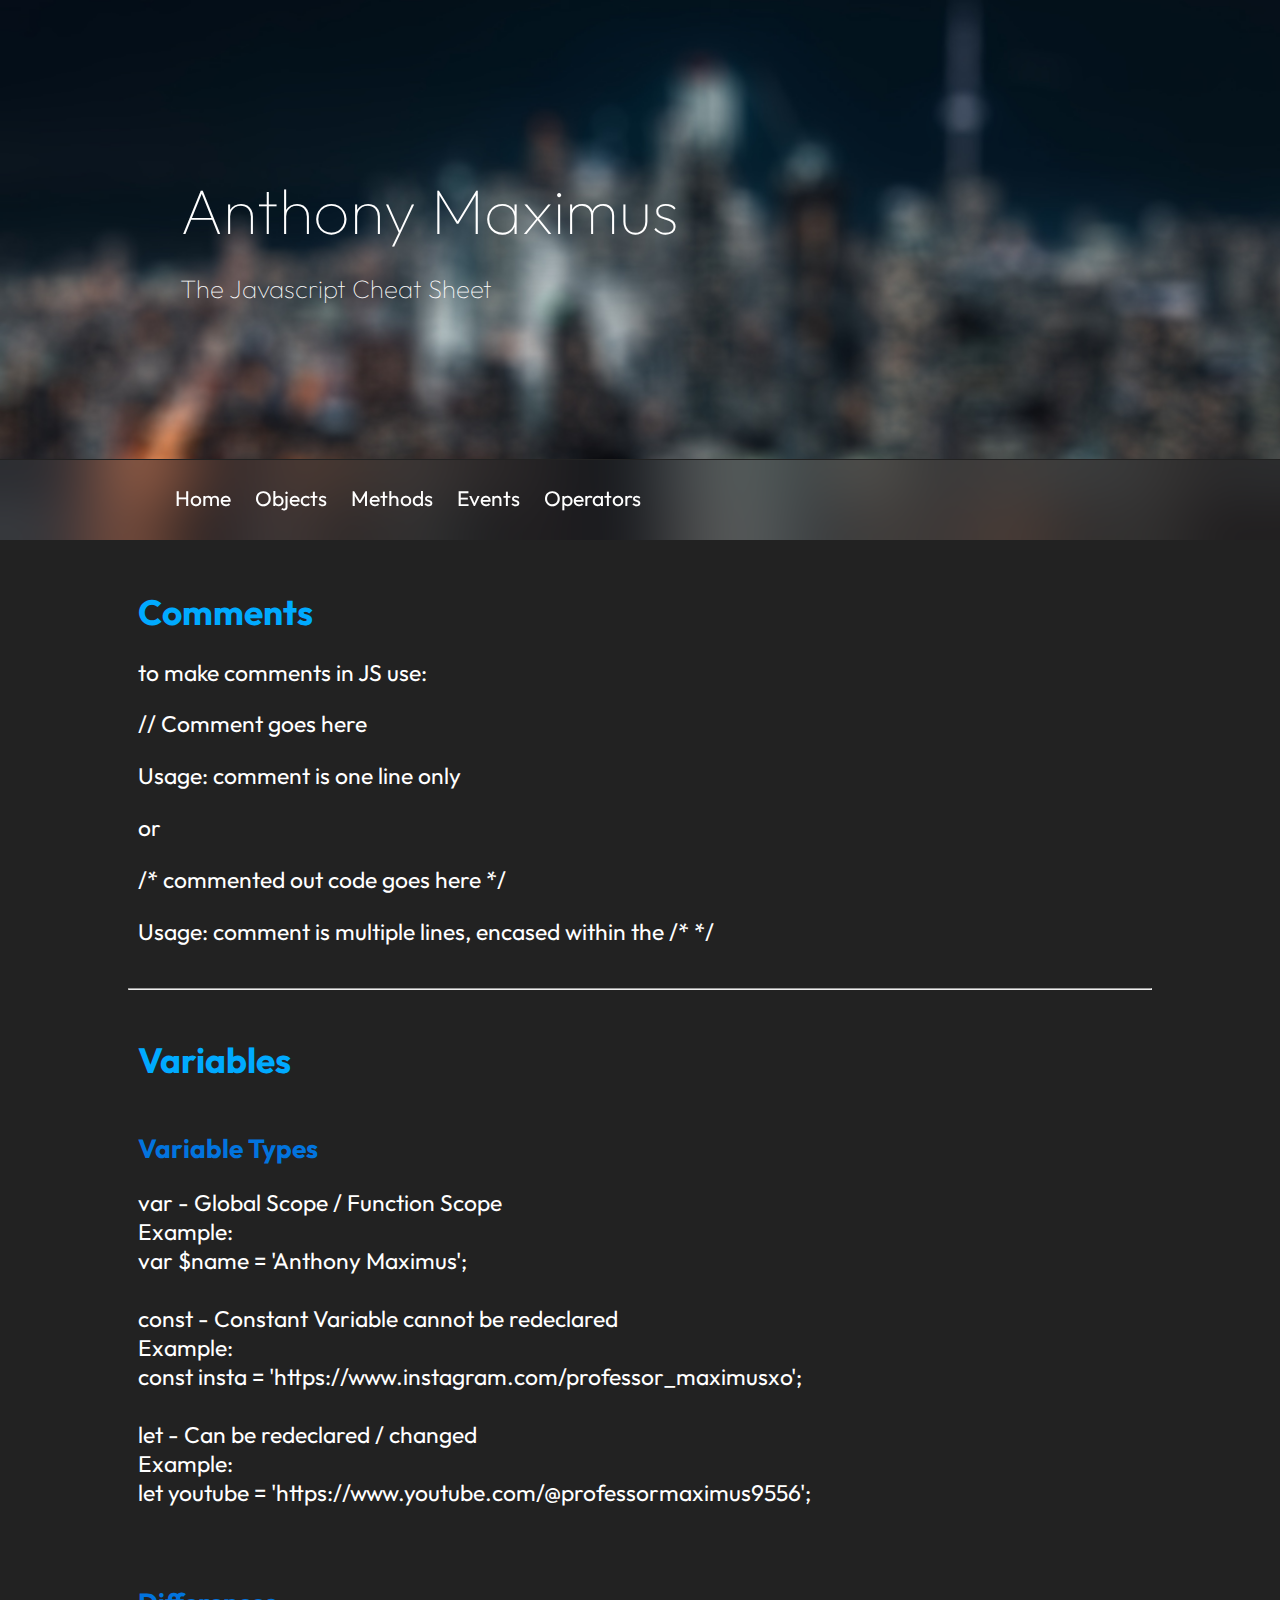
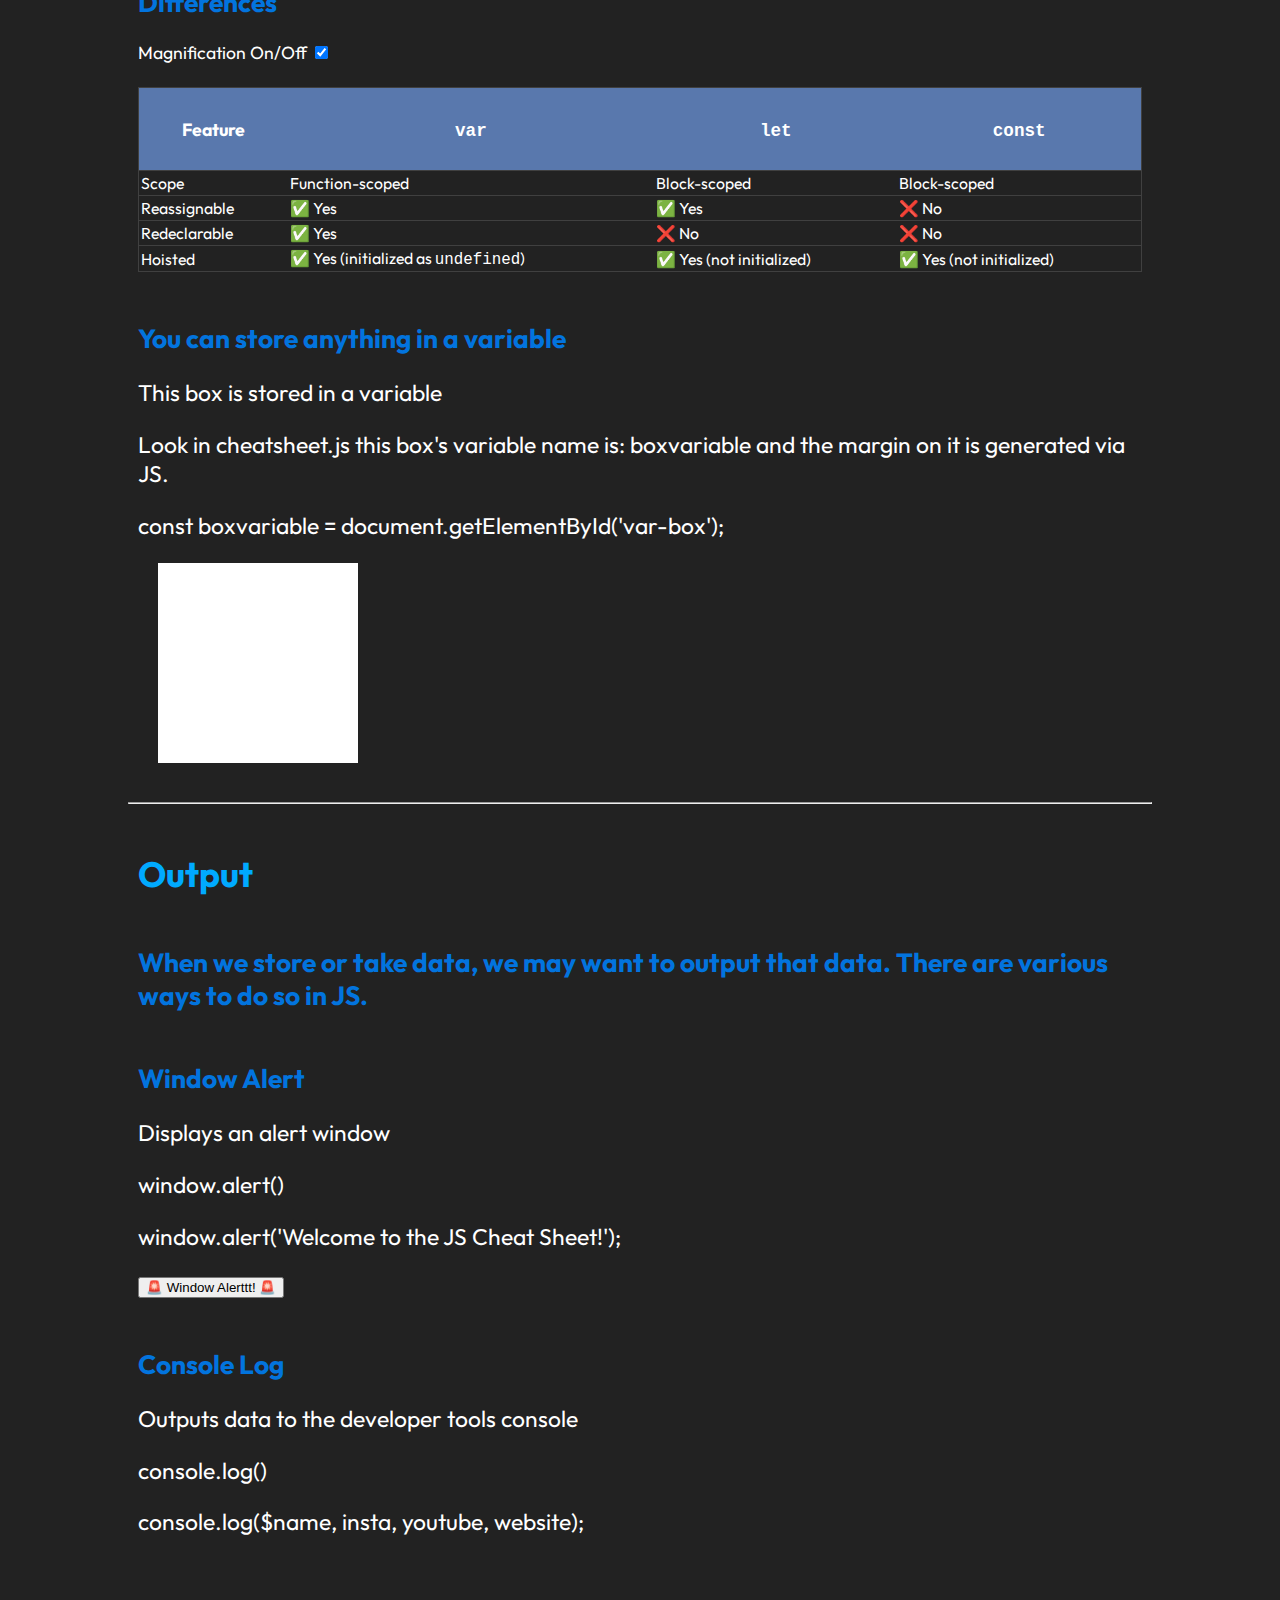
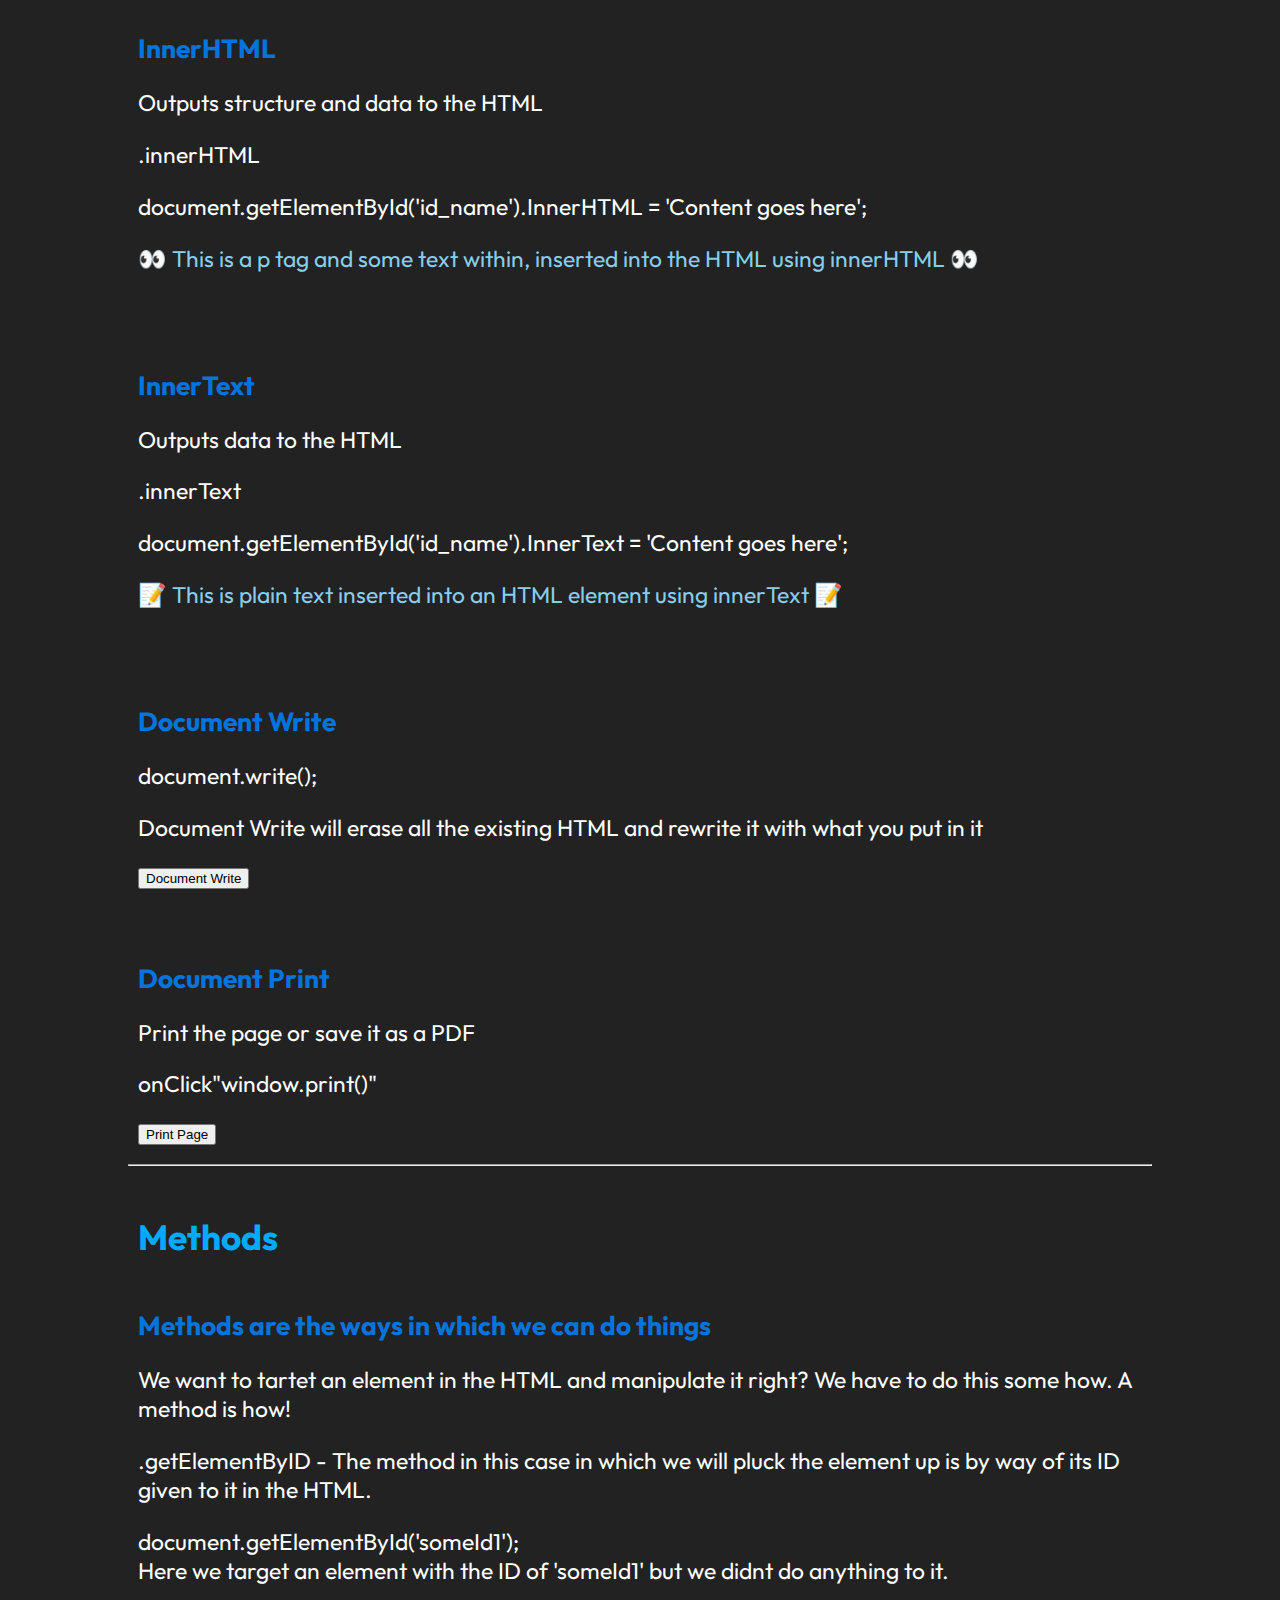
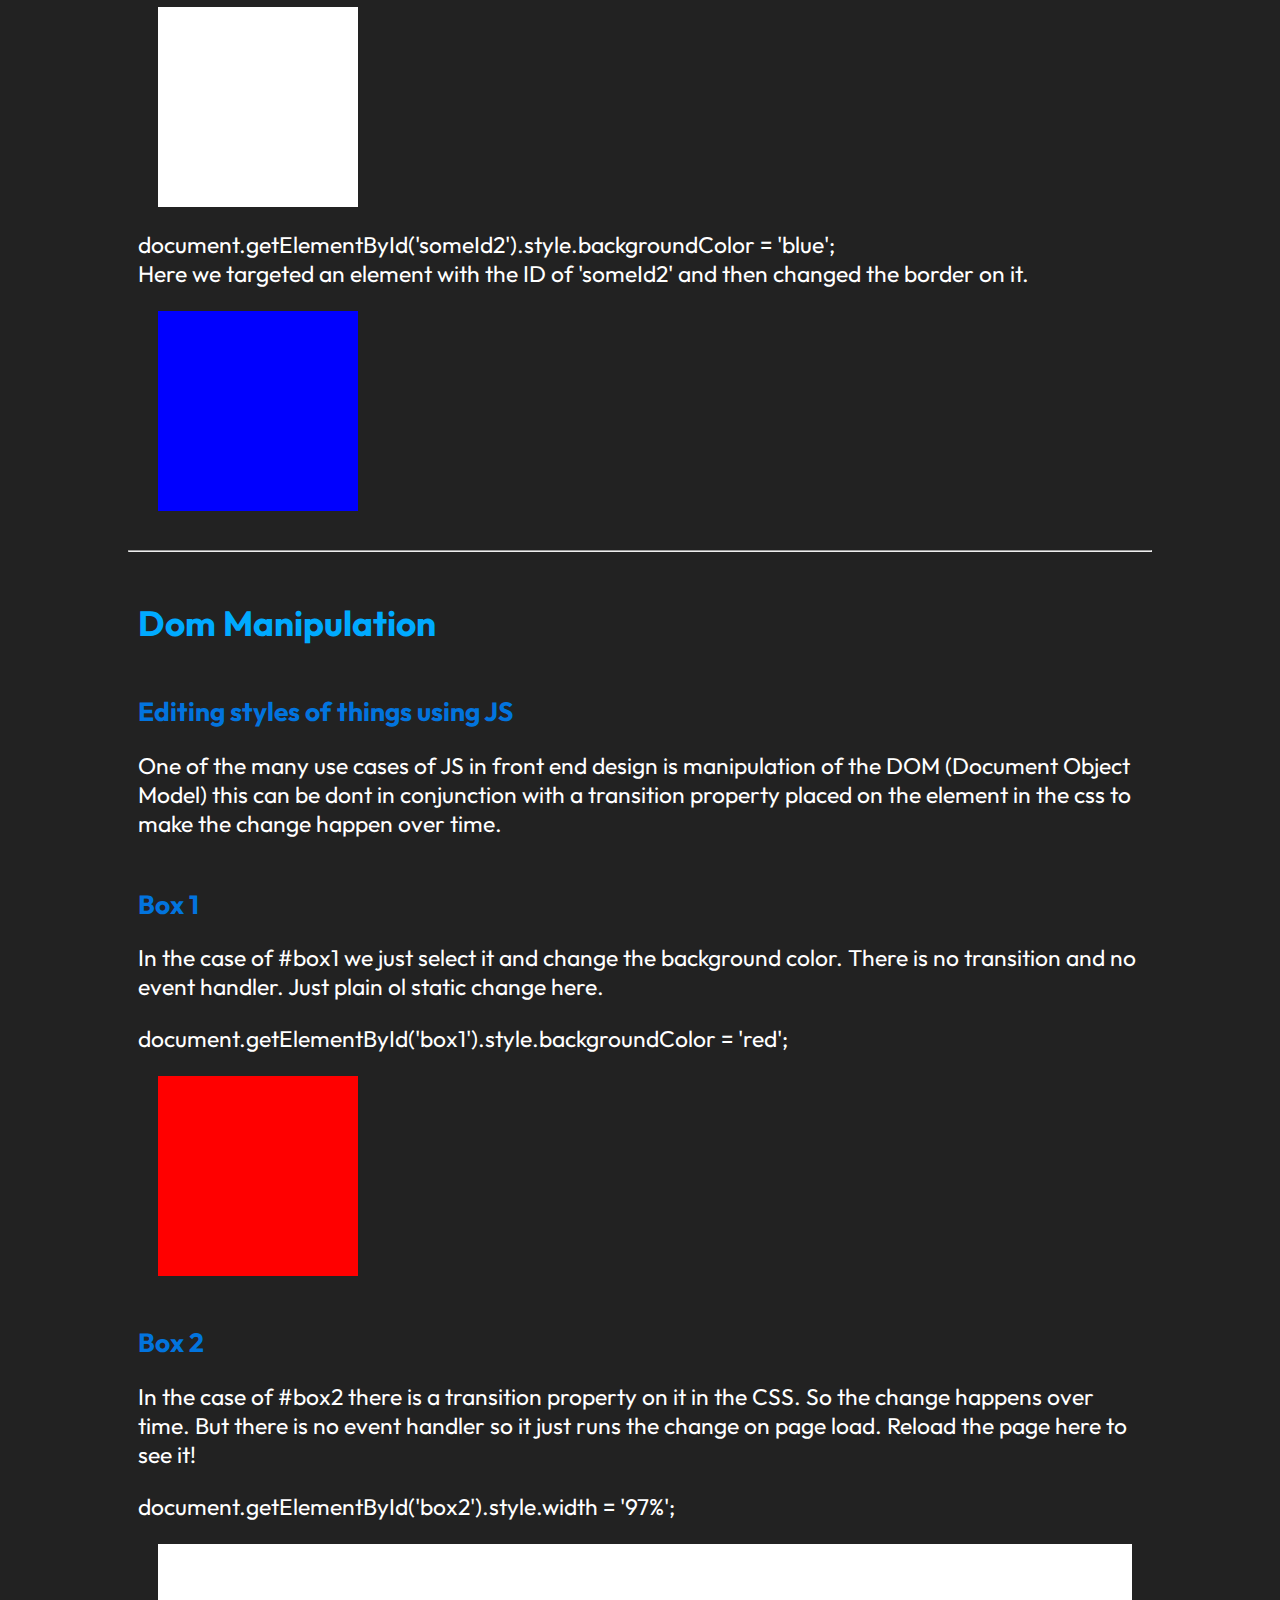
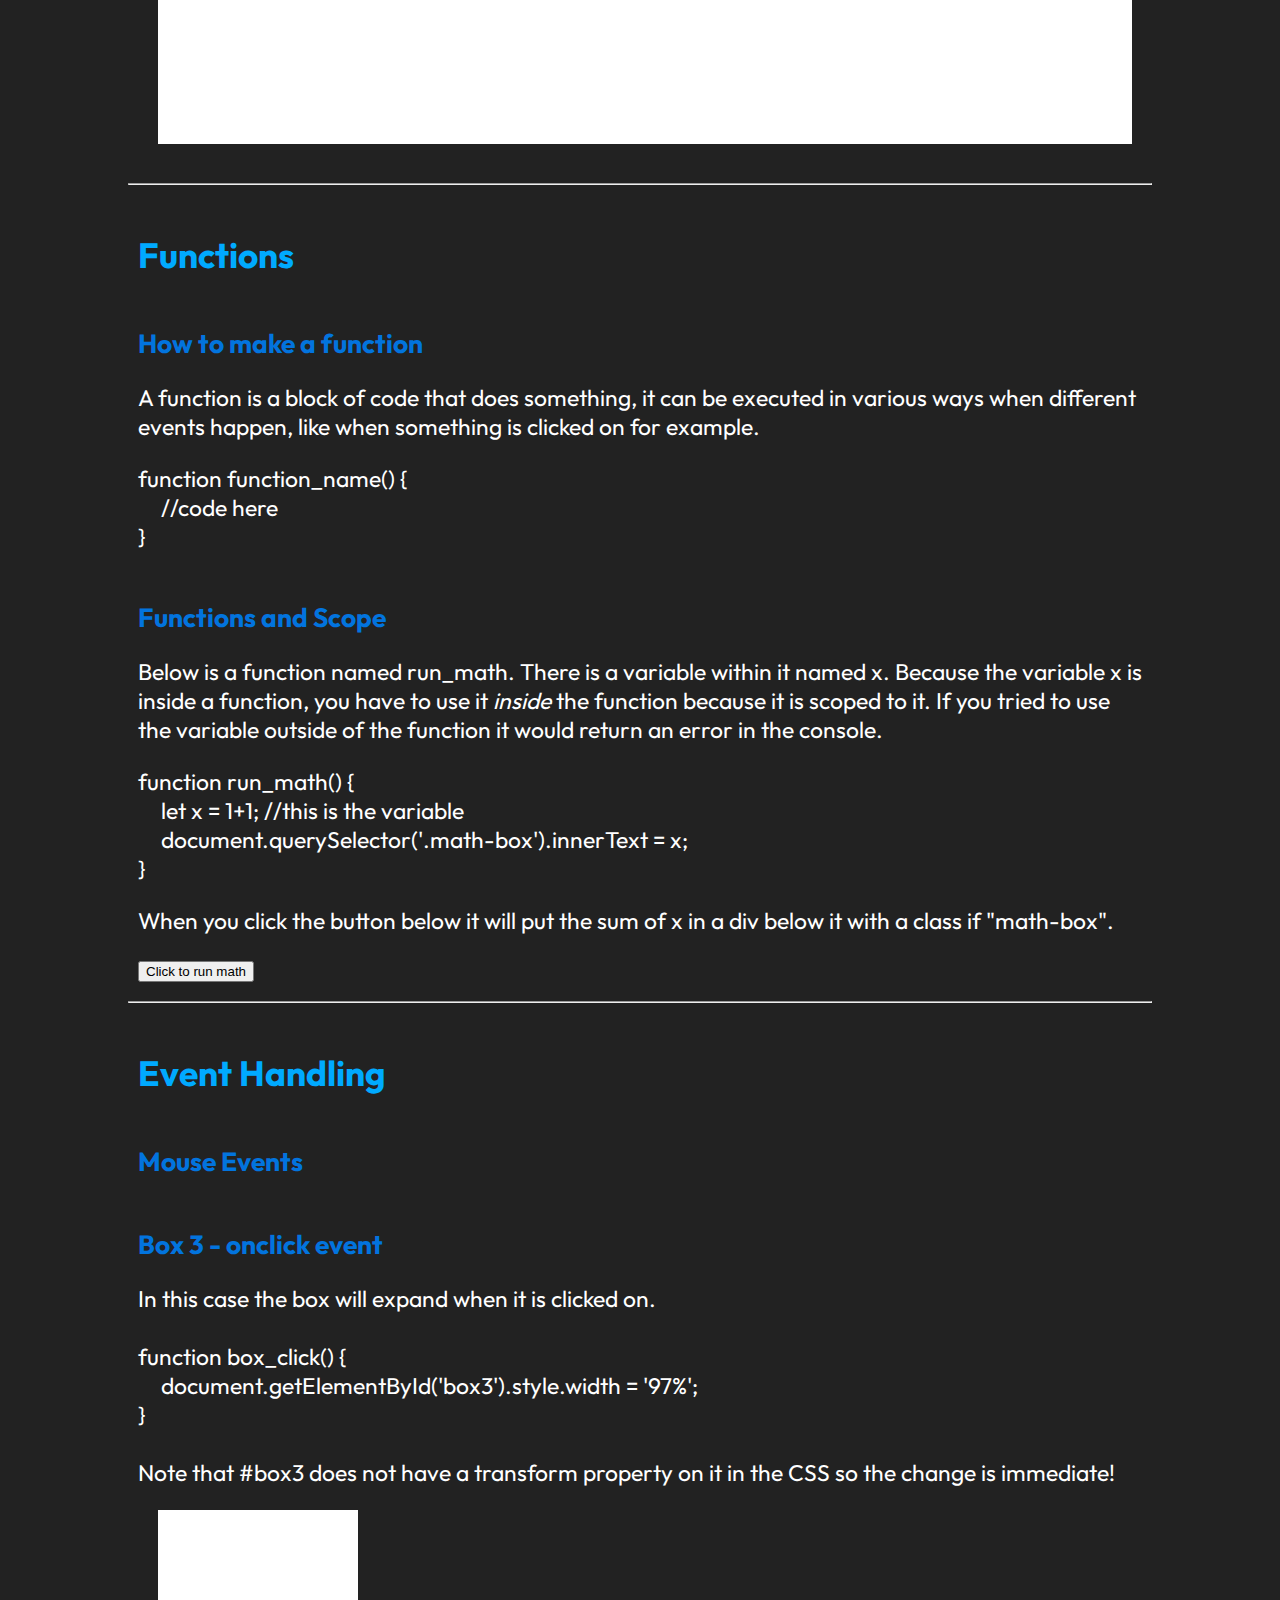
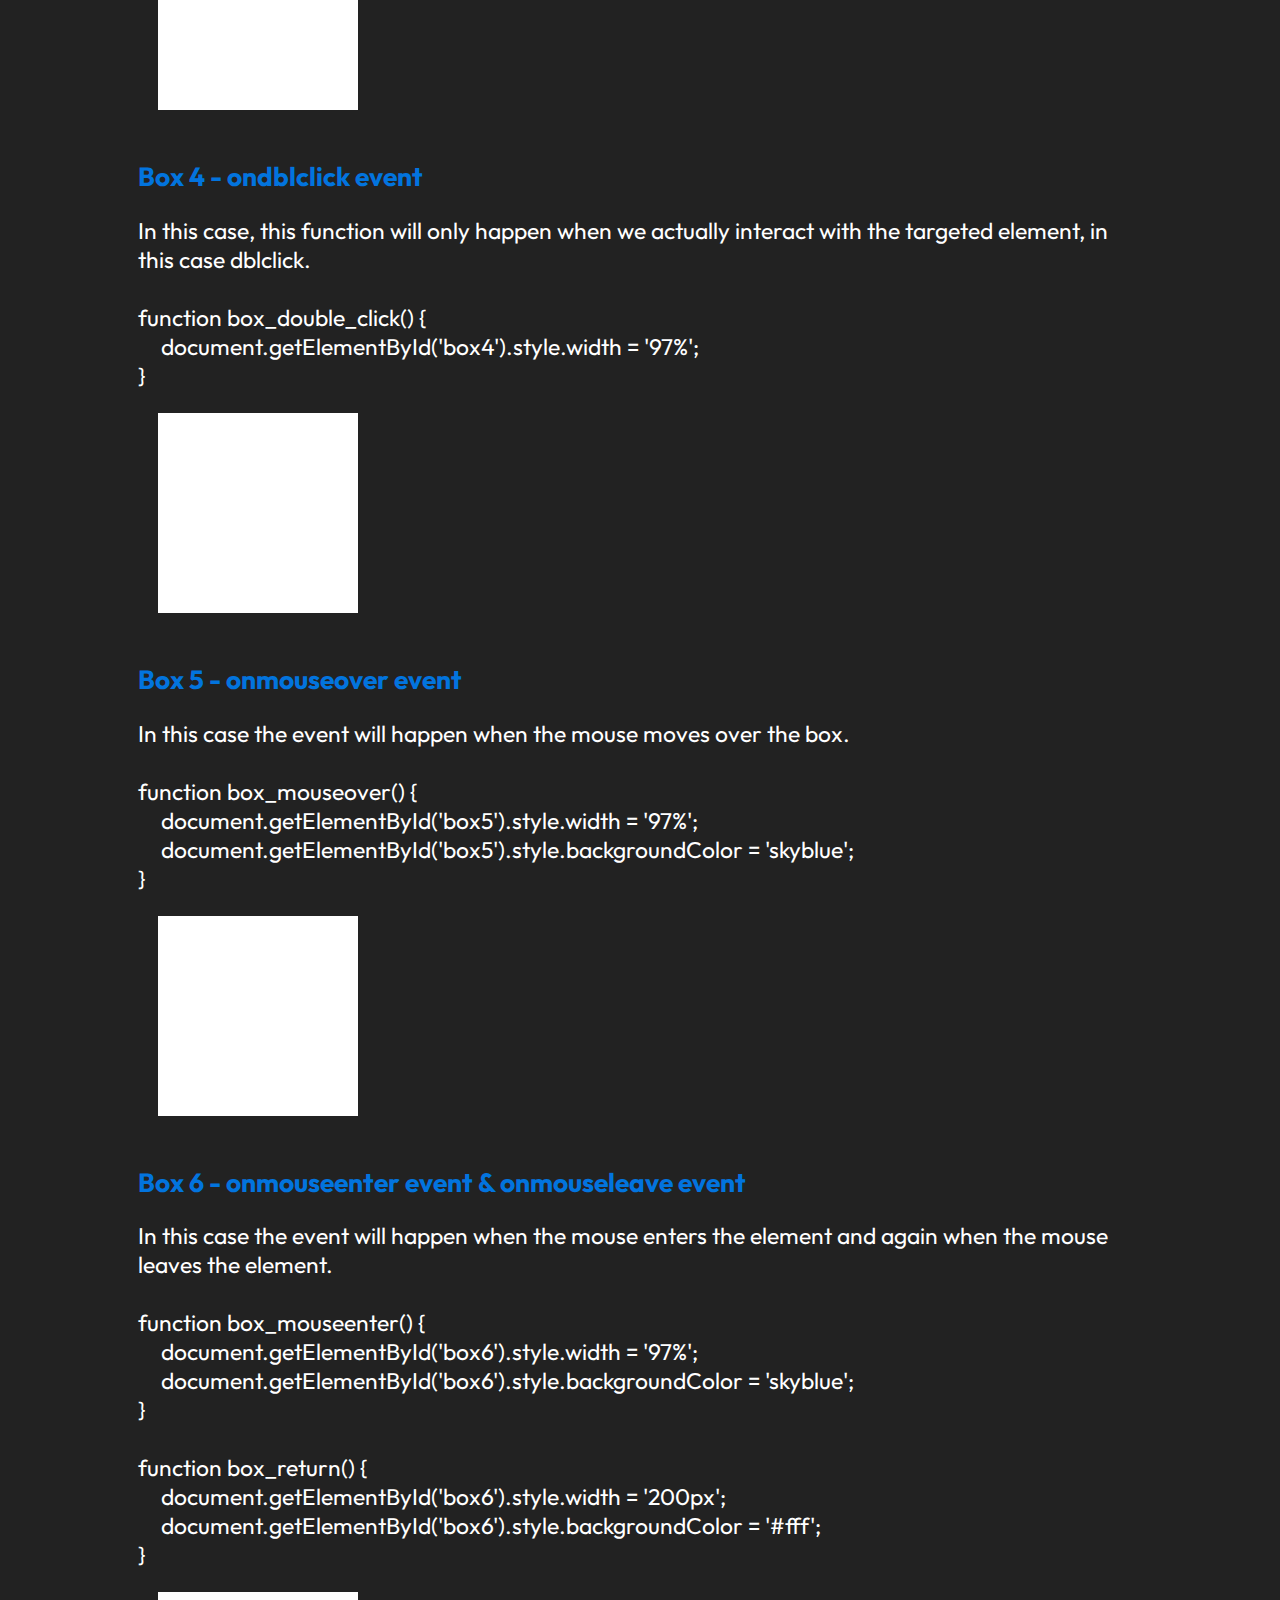
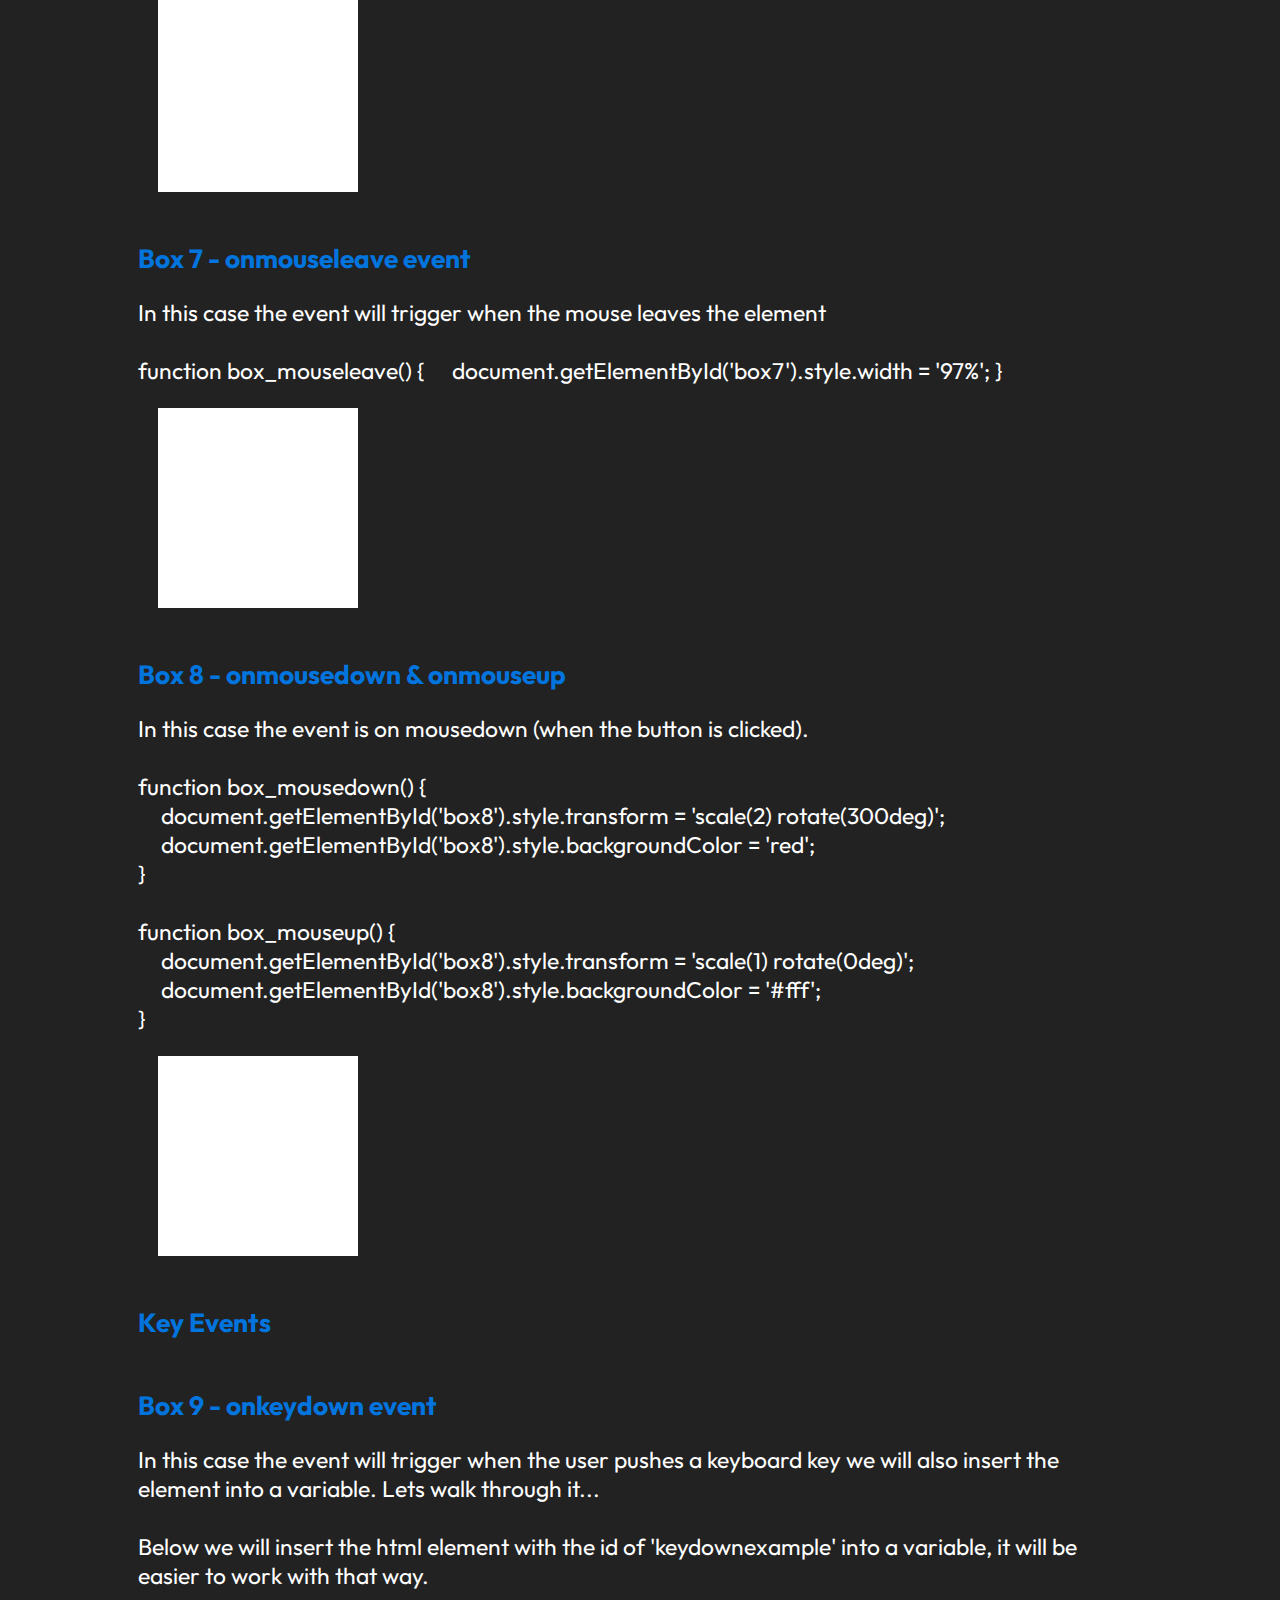
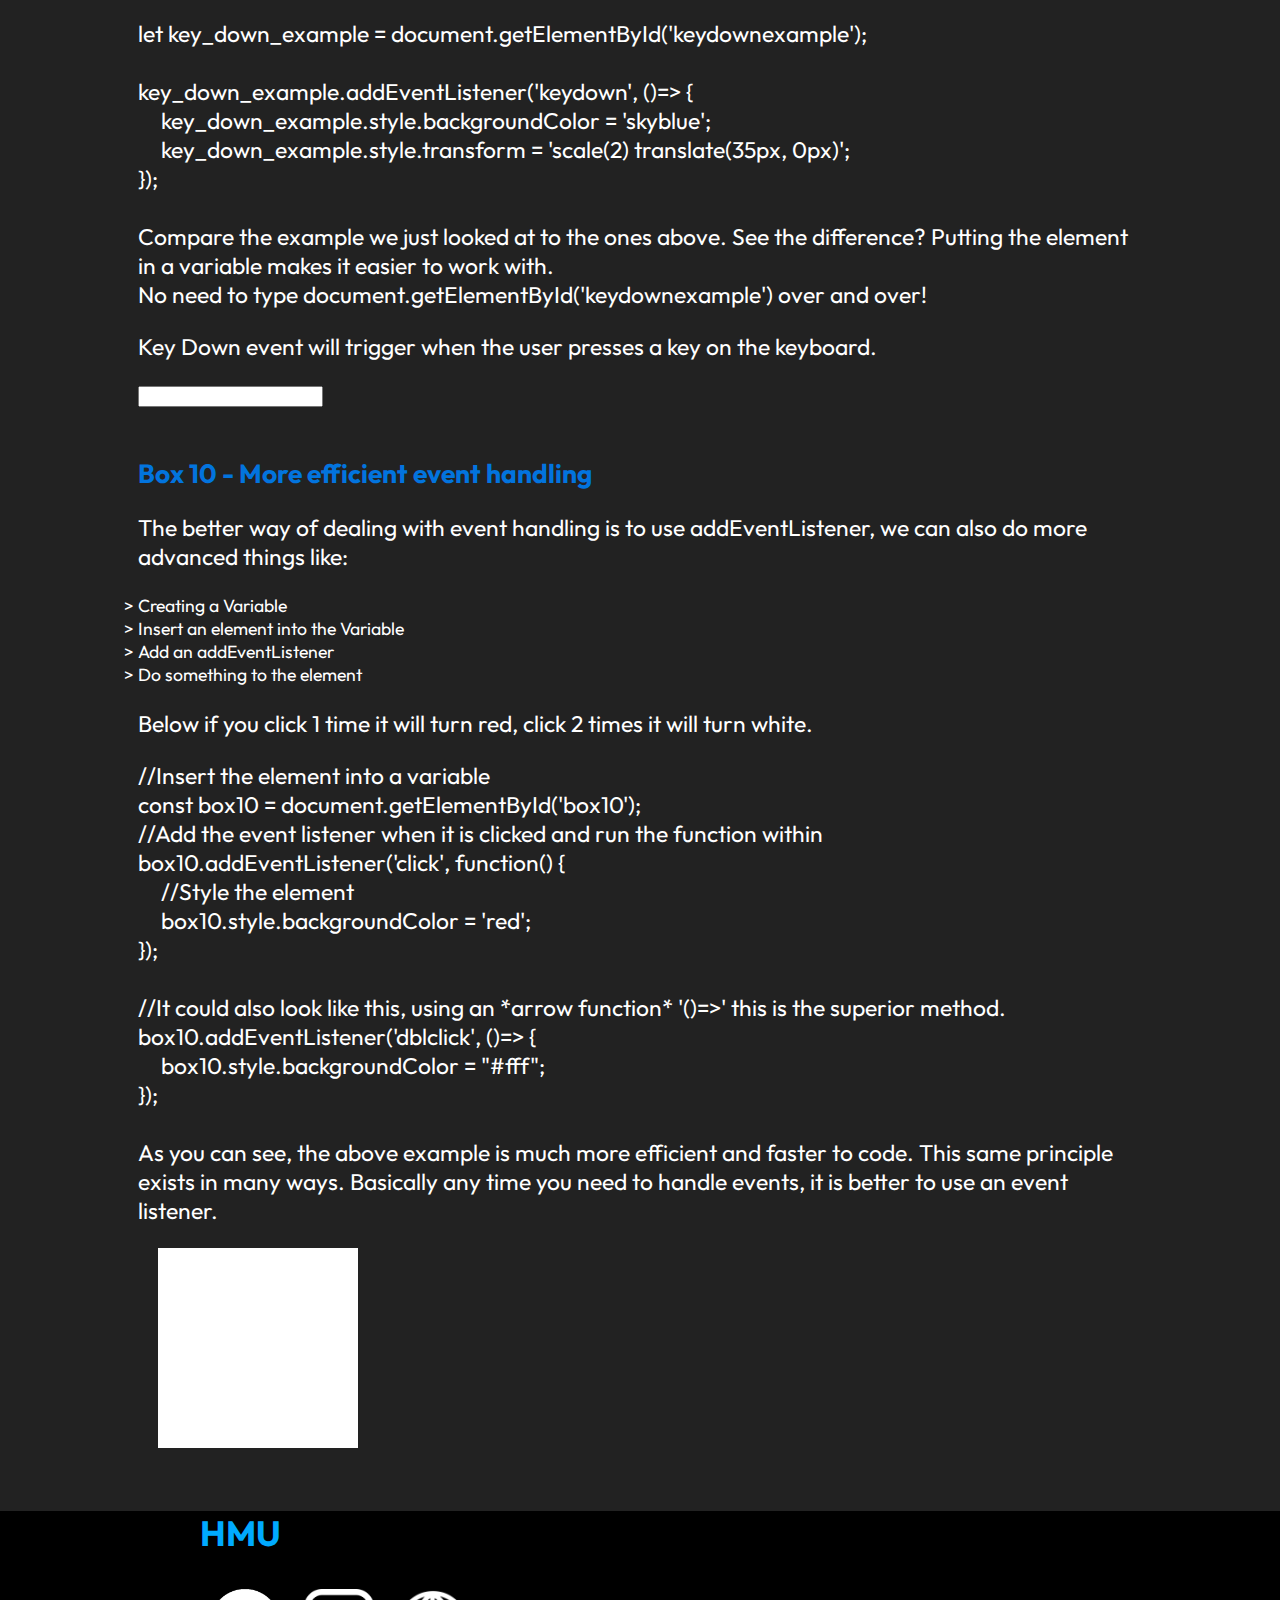
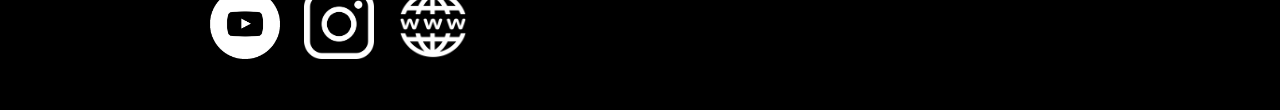
==== index.html @ 45a3735d "Add files via upload" ====
<!DOCTYPE html>
<html>
<head>
<meta charset="UTF-8">
<title>Anthony Maximus - The JavaScript Cheat Sheet</title>
<meta name="viewport" content="width=device-width, initial-scale=1.0">
<meta name="description" content="The JavaScript Cheat Sheet explanation of Javascript for beginers">
<meta name="author" content="Anthony Maximus">
<link href="css/style.css" rel="stylesheet" type="text/css">
</head>

<body>

    <div class="wrapper">

        <header>
            <a href="https://anthonymaximus.com">
                <div class="logocontainer">
                    <h1>Anthony Maximus</h1>
                    <h2>The Javascript Cheat Sheet</h2>
                </div>
            </a>
            
            <nav>
                <ol>
                    <li><a href="index.html">Home</a></li>
                    <li><a href="objects.html">Objects</a></li>
                    <li><a href="methods.html">Methods</a></li>
                    <li><a href="events.html">Events</a></li>
                    <li><a href="operators.html">Operators</a></li>
                </ol>
            </nav>

        </header>

        <main>

            <section>
                <h1>Comments</h1>
                <p>to make comments in JS use:</p>

                <p>// Comment goes here</p>
                <p>Usage: comment is one line only</p>

                <p>or</p>

                <p>/* commented out code goes here */</p>
                <p>Usage: comment is multiple lines, encased within the /* */ </p>
            </section>

            <hr>

            <section>
                <h1>Variables</h1>
                <h2>Variable Types</h2>

                <p>

                    var - Global Scope / Function Scope
                    <br>
                    Example:
                    <br>
                    var $name = 'Anthony Maximus';
                    <br>
                    <br>
                    const - Constant Variable cannot be redeclared
                    <br>
                    Example:
                    <br>
                    const insta = 'https://www.instagram.com/professor_maximusxo';
                    <br>
                    <br>
                    let - Can be redeclared / changed
                    <br>
                    Example:
                    <br>
                    let youtube = 'https://www.youtube.com/@professormaximus9556';
                    <br>
                    <br>

                </p>

                <h2>Differences</h2>

                <label for="magnify">Magnification On/Off</label>
                <input type="checkbox" id="magnify" checked>

                <br>
                <br>

                <table data-start="2521" data-end="2841">
                    <thead data-start="2521" data-end="2562">
                        <tr data-start="2521" data-end="2562">
                            <th data-start="2521" data-end="2532">Feature</th>
                            <th data-start="2532" data-end="2541"><code data-start="2534" data-end="2539">var</code></th>
                            <th data-start="2541" data-end="2550"><code data-start="2543" data-end="2548">let</code></th>
                            <th data-start="2550" data-end="2562"><code data-start="2552" data-end="2559">const</code></th>
                        </tr>
                    </thead>
                    <tbody data-start="2604" data-end="2841">
                        <tr data-start="2604" data-end="2661">
                            <td>Scope</td>
                            <td>Function-scoped</td>
                            <td>Block-scoped</td>
                            <td>Block-scoped</td>
                        </tr>
                        <tr data-start="2662" data-end="2701">
                            <td>Reassignable</td>
                            <td>✅ Yes</td>
                            <td>✅ Yes</td>
                            <td>❌ No</td>
                        </tr>
                        <tr data-start="2702" data-end="2740">
                            <td>Redeclarable</td>
                            <td>✅ Yes</td>
                            <td>❌ No</td>
                            <td>❌ No</td>
                        </tr>
                        <tr data-start="2741" data-end="2841">
                            <td>Hoisted</td>
                            <td>✅ Yes (initialized as <code data-start="2775" data-end="2786">undefined</code>)</td>
                            <td>✅ Yes (not initialized)</td>
                            <td>✅ Yes (not initialized)</td>
                        </tr>
                    </tbody>
                </table>
                
                <h2>You can store anything in a variable</h2>
                <p>This box is stored in a variable</p>
                <p>Look in cheatsheet.js this box's variable name is: boxvariable and the margin on it is generated via JS.</p>
                <p>const boxvariable = document.getElementById('var-box');</p>
                <div class="box" id="var-box">

                </div>

            </section>

            <hr>

            <section>
                <h1>Output</h1>

                <h2>When we store or take data, we may want to output that data. There are various ways to do so in JS.</h2>

                <h2>Window Alert</h2>
                <p>Displays an alert window</p>
                <p>window.alert()</p>
                <p>window.alert('Welcome to the JS Cheat Sheet!');</p>
                <button id="alert_butt">🚨 Window Alerttt! 🚨</button>
                <br>

                <h2>Console Log</h2>
                <p>Outputs data to the developer tools console</p>
                <p>console.log()</p>
                <p>console.log($name, insta, youtube, website);</p>
                

                <br>

                <h2>InnerHTML</h2>
                <p>Outputs structure and data to the HTML</p>
                <p>.innerHTML</p>
                <p>document.getElementById('id_name').InnerHTML = 'Content goes here';</p>

                <div id="innerhtml_example">
                    <!-- The output will be inserted in here using innerHTML -->
                </div>

                <br>

                <h2>InnerText</h2>
                <p>Outputs data to the HTML</p>
                <p>.innerText</p>
                <p>document.getElementById('id_name').InnerText = 'Content goes here';</p>

                <p id="innertext_example"><!-- The output will be inserted in here using innerText --></p>

                <br>

                <h2>Document Write</h2>
                <p>document.write();</p>
                <p>Document Write will erase all the existing HTML and rewrite it with what you put in it</p>
                <button onclick="document_write()">Document Write</button>

                <br>
                <br>

                <h2>Document Print</h2>
                <p>Print the page or save it as a PDF</p>
                <p>onClick"window.print()"</p>
                <button onclick="window.print()">Print Page</button>

            </section>

            <hr>

            <section>
                <h1>Methods</h1>
                <h2>Methods are the ways in which we can do things</h2>

                <p>We want to tartet an element in the HTML  and manipulate it right? We have to do this some how. A method is how!</p>

                <p>.getElementByID - The method in this case in which we will pluck the element up is by way of its ID given to it in the HTML.</p>

                <p>document.getElementById('someId1');<br>Here we target an element with the ID of 'someId1' but we didnt do anything to it.</p>
                <div class="box" id="someId1">

                </div>

                <p>document.getElementById('someId2').style.backgroundColor = 'blue';<br>Here we targeted an element with the ID of 'someId2' and then changed the border on it.</p>
                <div class="box" id="someId2">

                </div>
            </section>

            <hr>

            <section>
                <h1>Dom Manipulation</h1>
                <h2>Editing styles of things using JS</h2>

                <p>One of the many use cases of JS in front end design is manipulation of the DOM (Document Object Model) this can be dont in conjunction with a transition property placed on the element in the css to make the change happen over time.</p>

                <h2>Box 1</h2>
                <p>In the case of #box1 we just select it and change the background color. There is no transition and no event handler. Just plain ol static change here.</p>
                <p>document.getElementById('box1').style.backgroundColor = 'red';</p>
                <div class="box" id="box1">
                   
                </div>

                <h2>Box 2</h2>
                <p>In the case of #box2 there is a transition property on it in the CSS. So the change happens over time. But there is no event handler so it just runs the change on page load. Reload the page here to see it!</p>
                <p>document.getElementById('box2').style.width = '97%';</p>
                <div class="box" id="box2">
                    
                </div>

            </section>

            <hr>

            <section>
                <h1>Functions</h1>
                <h2>How to make a function</h2>
                <p>A function is a block of code that does something, it can be executed in various ways when different events happen, like when something is clicked on for example.</p>

                <p>
                    function function_name() {
                    <br>
                    &emsp;//code here
                    <br>
                    }
                </p>

                <h2>Functions and Scope</h2>

                <p>Below is a function named run_math. There is a variable within it named x. Because the variable x is inside a function, you have to use it <i>inside</i> the function because it is scoped to it. If you tried to use the variable outside of the function it would return an error in the console.</p>
                <p>
                    function run_math() {
                        <br>
                        &emsp;let x = 1+1; //this is the variable
                        <br>
                        &emsp;document.querySelector('.math-box').innerText = x;
                        <br>
                    }
                </p>

                <p>When you click the button below it will put the sum of x in a div below it with a class if "math-box".</p>
                <button onclick="run_math()">Click to run math</button>

                <div class="math-box">

                </div>

            </section>

            <hr>

            <section>

                <h1>Event Handling</h1>

                <h2>Mouse Events</h2>

                <h2>Box 3 - onclick event</h2>
                <p>
                    In this case the box will expand when it is clicked on.
                    <br>
                    <br>
                    function box_click() {
                        <br>
                        &emsp;document.getElementById('box3').style.width = '97%';
                        <br>
                    }
                    <br>
                    <br>
                    Note that #box3 does not have a transform property on it in the CSS so the change is immediate!
                </p>
                <div class="box" id="box3" onclick="box_click()">

                </div>

                <h2>Box 4 - ondblclick event</h2>
                <p>
                    In this case, this function will only happen when we actually interact with the targeted element, in this case dblclick.
                    <br>
                    <br>
                    function box_double_click() {
                        <br>
                        &emsp;document.getElementById('box4').style.width = '97%';
                        <br>
                    }
                    <br>
                </p>
                <div class="box" id="box4" ondblclick="box_double_click()">

                </div>

                <h2>Box 5 - onmouseover event</h2>
                <p>
                    In this case the event will happen when the mouse moves over the box.
                    <br>
                    <br>
                    function box_mouseover() {
                        <br>
                        &emsp;document.getElementById('box5').style.width = '97%';
                        <br>
                        &emsp;document.getElementById('box5').style.backgroundColor = 'skyblue';
                        <br>
                    }
                </p>
                <div class="box" id="box5" onmouseover="box_mouseover()">

                </div>

                <h2>Box 6 - onmouseenter event & onmouseleave event</h2>
                    <p>
                        In this case the event will happen when the mouse enters the element and again when the mouse leaves the element.
                        <br>
                        <br>
                        function box_mouseenter() {
                            <br>
                            &emsp;document.getElementById('box6').style.width = '97%';
                            <br>
                            &emsp;document.getElementById('box6').style.backgroundColor = 'skyblue';
                            <br>
                        }
                        <br>
                        <br>
                        function box_return() {
                            <br>
                            &emsp;document.getElementById('box6').style.width = '200px';
                            <br>
                            &emsp;document.getElementById('box6').style.backgroundColor = '#fff';
                            <br>
                        }
                    </p>
                <div class="box" id="box6" onmouseenter="box_mouseenter()" onmouseleave="box_return()">

                </div>

                <h2>Box 7 - onmouseleave event</h2>
                <p>
                    In this case the event will trigger when the mouse leaves the element
                    <br>
                    <br>
                    function box_mouseleave() {
                        &emsp;document.getElementById('box7').style.width = '97%';
                    }
                </p>

                <div class="box" id="box7" onmouseleave="box_mouseleave()">

                </div>

                <h2>Box 8 - onmousedown & onmouseup </h2>
                <p>
                    In this case the event is on mousedown (when the button is clicked).
                    <br>
                    <br>
                    function box_mousedown() {
                        <br>
                        &emsp;document.getElementById('box8').style.transform = 'scale(2) rotate(300deg)';
                        <br>
                        &emsp;document.getElementById('box8').style.backgroundColor = 'red';
                        <br>
                    }
                    <br>
                    <br>
                    function box_mouseup() {
                        <br>
                        &emsp;document.getElementById('box8').style.transform = 'scale(1) rotate(0deg)';
                        <br>
                        &emsp;document.getElementById('box8').style.backgroundColor = '#fff';
                        <br>
                    }
                </p>
                <div class="box" id="box8" onmousedown="box_mousedown()" onmouseup="box_mouseup()">

                </div>
               
                <h2>Key Events</h2>

                <h2>Box 9 - onkeydown event</h2>
                <p>
                    In this case the event will trigger when the user pushes a keyboard key we will also insert the element into a variable. Lets walk through it...
                    <br>
                    <br>
                    Below we will insert the html element with the id of 'keydownexample' into a variable, it will be easier to work with that way.
                    <br>
                    <br>
                    let key_down_example = document.getElementById('keydownexample');
                    <br>
                    <br>
                    key_down_example.addEventListener('keydown', ()=> {
                        <br>
                        &emsp;key_down_example.style.backgroundColor = 'skyblue';
                        <br>
                        &emsp;key_down_example.style.transform = 'scale(2) translate(35px, 0px)';
                        <br>
                    });
                    <br>
                    <br>
                    Compare the example we just looked at to the ones above. See the difference? Putting the element in a variable makes it easier to work with.
                    <br>
                    No need to type document.getElementById('keydownexample') over and over!
                </p>
                <p>Key Down event will trigger when the user presses a key on the keyboard.</p>

                <input type="text" id="keydownexample">

                <h2>Box 10 - More efficient event handling</h2>
                <p>The better way of dealing with event handling is to use addEventListener, we can also do more advanced things like:</p>
                <li>Creating a Variable</li>
                <li>Insert an element into the Variable</li>
                <li>Add an addEventListener</li>
                <li>Do something to the element</li>
                <p>Below if you click 1 time it will turn red, click 2 times it will turn white.</p>

                <p>
                    //Insert the element into a variable
                    <br>
                    const box10 = document.getElementById('box10');
                    <br>
                    //Add the event listener when it is clicked and run the function within
                    <br>
                    box10.addEventListener('click', function() {
                        <br>
                        &emsp;//Style the element
                        <br>
                        &emsp;box10.style.backgroundColor = 'red';
                        <br>
                    });
                    <br>
                    <br>
                    //It could also look like this, using an *arrow function* '()=>' this is the superior method.
                    <br>
                    box10.addEventListener('dblclick', ()=> {
                        <br>
                        &emsp;box10.style.backgroundColor = "#fff";
                        <br>
                    });
                    <br>
                    <br>
                    As you can see, the above example is much more efficient and faster to code. This same principle exists in many ways. Basically any time you need to handle events, it is better to use an event listener.
                </p>
                
                <div class="box" id="box10">

                </div>

            </section>
                
        </main>

        <footer>
            <h1>HMU</h1>
            <div>
                <a href="https://www.youtube.com/@professormaximus9556"><img src="img/yt.png" alt="YouTube"></a>
                <a href="https://www.instagram.com/professor_maximusxo/"><img src="img/insta.png" alt="Insta"></a>
                <a href="https://anthonymaximus.com"><img src="img/www.png" alt="Site"></a>
            </div>
        </footer>

    </div>

<script defer src="scripts/cheatsheet.js"></script>
<script src="scripts/main.js"></script>
</body>

</html>
---- css/style.css ----
@import url('https://fonts.googleapis.com/css2?family=Outfit:wght@100..900&display=swap');

:root {
    --trans: .3s all ease-in-out;
}

html {
    background-color: #222;
    color: #fff;
    font-family: 'Outfit', sans-serif;
    font-size: 1.1rem;
}

body {
    margin: 0;
}

p {
    font-size: 1.3em;
}


h1 {
    color: rgb(0, 170, 255);
    font-size: 2rem;
}

h2 {
    color: rgb(2, 116, 222);
}

.wrapper {
    width: 100vw;
    margin: auto;
    box-shadow: 0px 0px 10px #000;
}

header {
    background-color: #000;
    background-image: url(../img/header.jpg);
    background-size: cover;
    background-position: 0px -100px;
    background-attachment: fixed;
    height: 60vh;
    position: relative;
}


header a {
    text-decoration: none;
}

.logocontainer {
    transition: var(--trans);
    width: 40%;
    height: 200px;
    transform: translate(160px, 150px);
    padding: 20px;
    cursor: pointer;
}

.logocontainer:hover > h1 {
    color: skyblue;
}

.logocontainer:hover > h2 {
    color: skyblue;
}

.logocontainer:hover {
    background-color: #12121254;
}

header h1 {
    margin: 0;
    font-size: 5vw;
    /* padding-top: 12vh; */
    font-weight: 100;
    color: #fff;
    transition: var(--trans);
}

header h2 {
    font-size: 2vw;
    font-weight: 100;
    color: #fff;
    transition: var(--trans);
}

nav {
    height: 80px;
    width: 100%;
    border-top: 1px solid #222;
    backdrop-filter: blur(40px);
    position: absolute;
    bottom: 0;
}

nav ol {
    margin: 0;
    padding: 25px;
    margin-left: 130px;
}

nav ol li {
    display: inline-block;
    margin-left: 20px;
}

nav ol li a {
    color: #fff;
    font-size: 1.2em;
    text-decoration: none;
    transition: var(--trans);
}

nav ol li a:hover {
    color: rgb(0, 132, 255);
}

main {
    padding: 10px;
    width: 80vw;
    margin: auto;
}

section {
    transition: var(--trans);
    padding: 10px;
}

section:hover {
    transform: scale(1.005);
    background-color: #121212;
}

section h1 {
    margin-top: 30px;
}

section h2 {
    margin-top: 50px;
}

section li {
    list-style-type: "> ";
}

.box {
    height: 200px;
    width: 200px;
    background-color: #ffffff;
    margin: 20px;
}

#box2 {
    transition: 3s all ease;
}

#box4,
#box5,
#box8 {
    transition: .3s all ease-in-out;
}

#box6,
#box7
 {
    transition: 4s all ease-in-out;
}

#innerhtml_example {
    color: skyblue;
}

#innertext_example {
    color: skyblue;
}

#color-change-box {
    background-color: aliceblue;
}

#keydownexample {
    transition: var(--trans);
}

table {
    border: 1px solid #404040;
    border-collapse: collapse;
    margin: auto;
    width: 100%;
}

table thead {
    width: 100%;
}

table th {
    background-color: #5978ad;
    height: 80px;
    position: sticky;
    top: 0;
}

table tr {
    border: 1px solid #404040;
    transition: .2s all ease-in-out;
}

table td {
    padding: 2px;
    font-size: .9em;
}

table tr:hover {
    background-color: #ffffff36;
}

.magnifyTr:hover {
    background-color: #ffffff;
    color: #000;
    transform: scale(1.2);
}

.magnifyTr:hover > td {
    padding: 20px;
}

footer {
    height: 200px;
    background-color: #000;
    padding-left: 200px;
}

footer img {
    width: 70px;
    height: 70px;
    display: inline-block;
    filter: invert(1);
    transition: var(--trans);
    padding: 10px;
}

footer img:hover {
    background-color: rgb(255, 132, 0);
    border-radius: 3px;
}

@media screen and (max-width: 800px) {

    html {
        width: 100vw;
        overflow-x: hidden;
    }

    header {
        height: 300px;
    }

    .logocontainer {
        transform: translate(50px, 50px);
    }

    nav ol {
        display: grid; 
        grid-template-columns: 1fr 1fr 1fr 1fr;
        margin: 0;
    }

    main {
        width: 95%;
    }

    main,
    section {
        padding: 3px;
    }

    section {
        width: 100%;
    }

    footer {
        padding: 10px;
    }

}

@media print {

    header {
        height: 200px;
    }

    .logocontainer {
        transform: translate(60px, 10px);
    }

    .logocontainer h1,
    .logocontainer h2 {
        color: #000;
    }

    h1,
    h2,
    p {
        color: #000;
        margin-top: 10px;
    }

    nav,
    footer {
        display: none;
    }

    .box {
        background-color: #121212;
        border: 2px solid #000;
    }

}
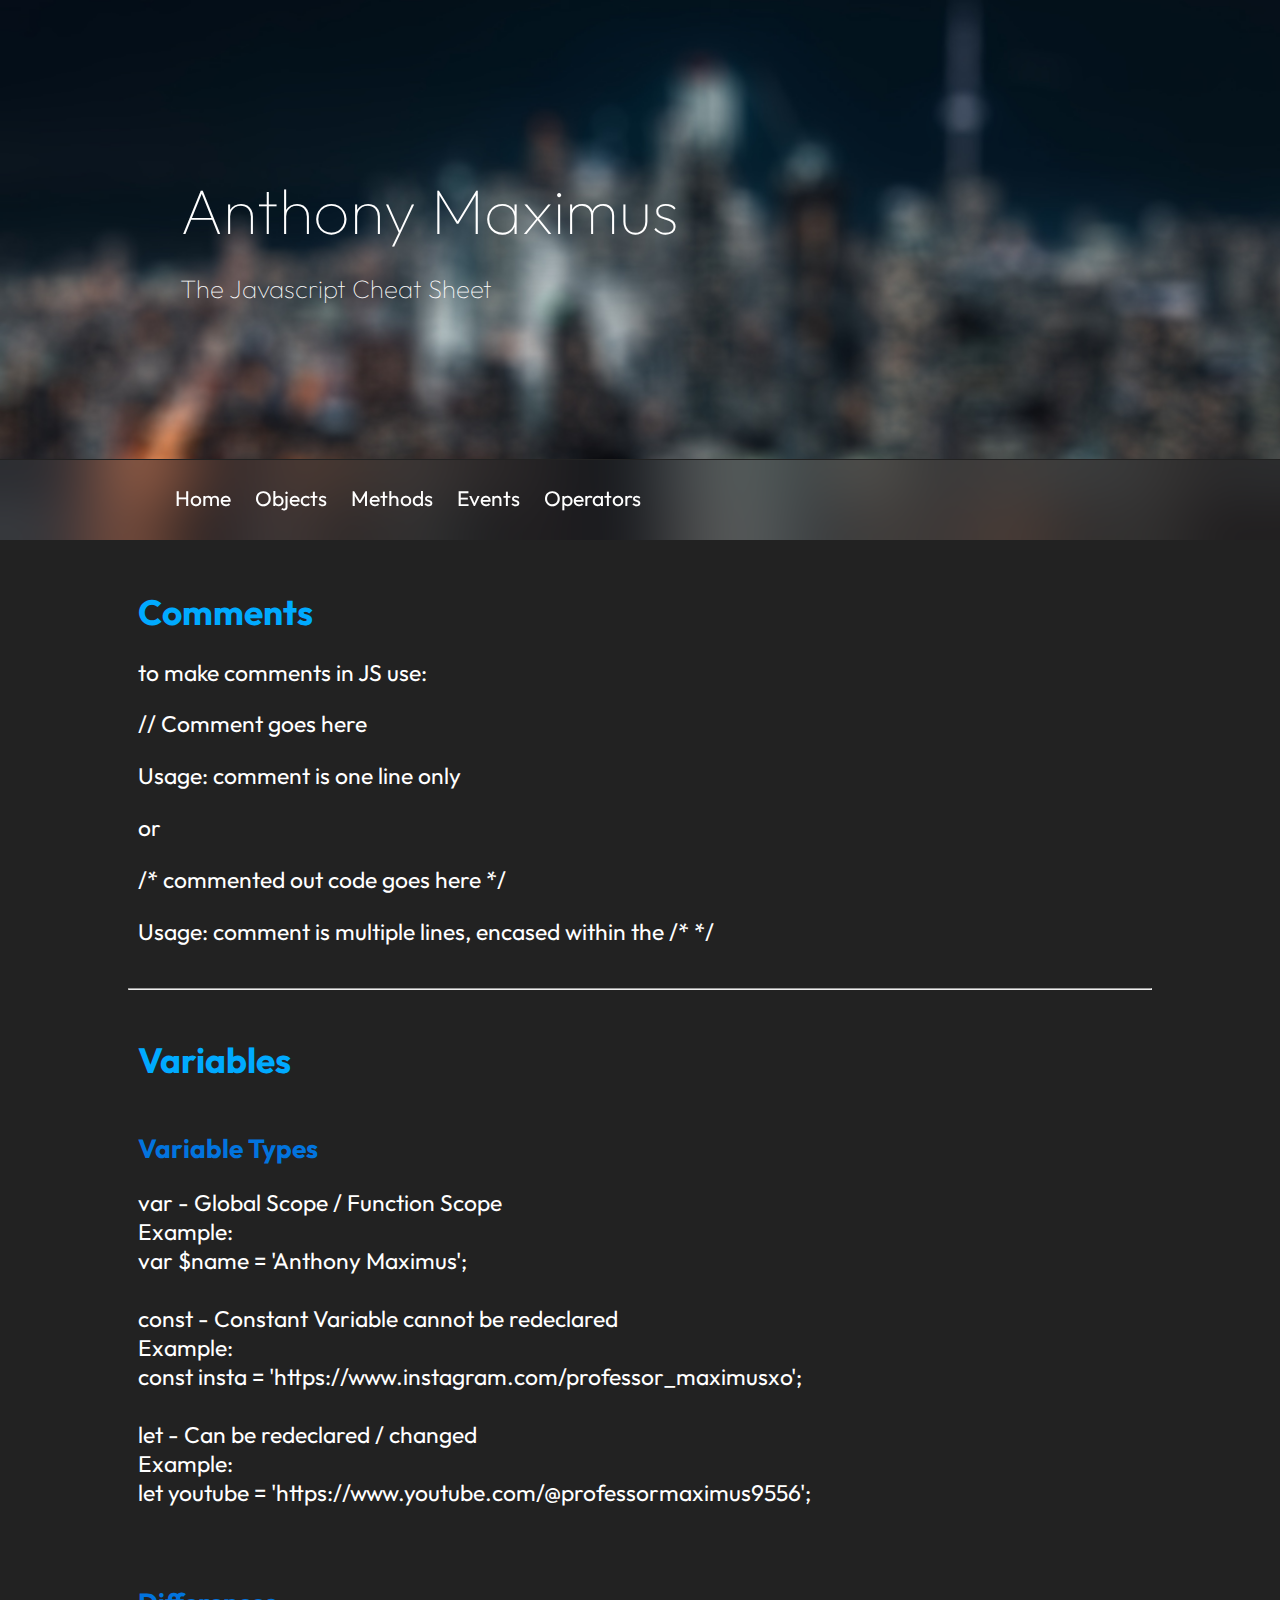
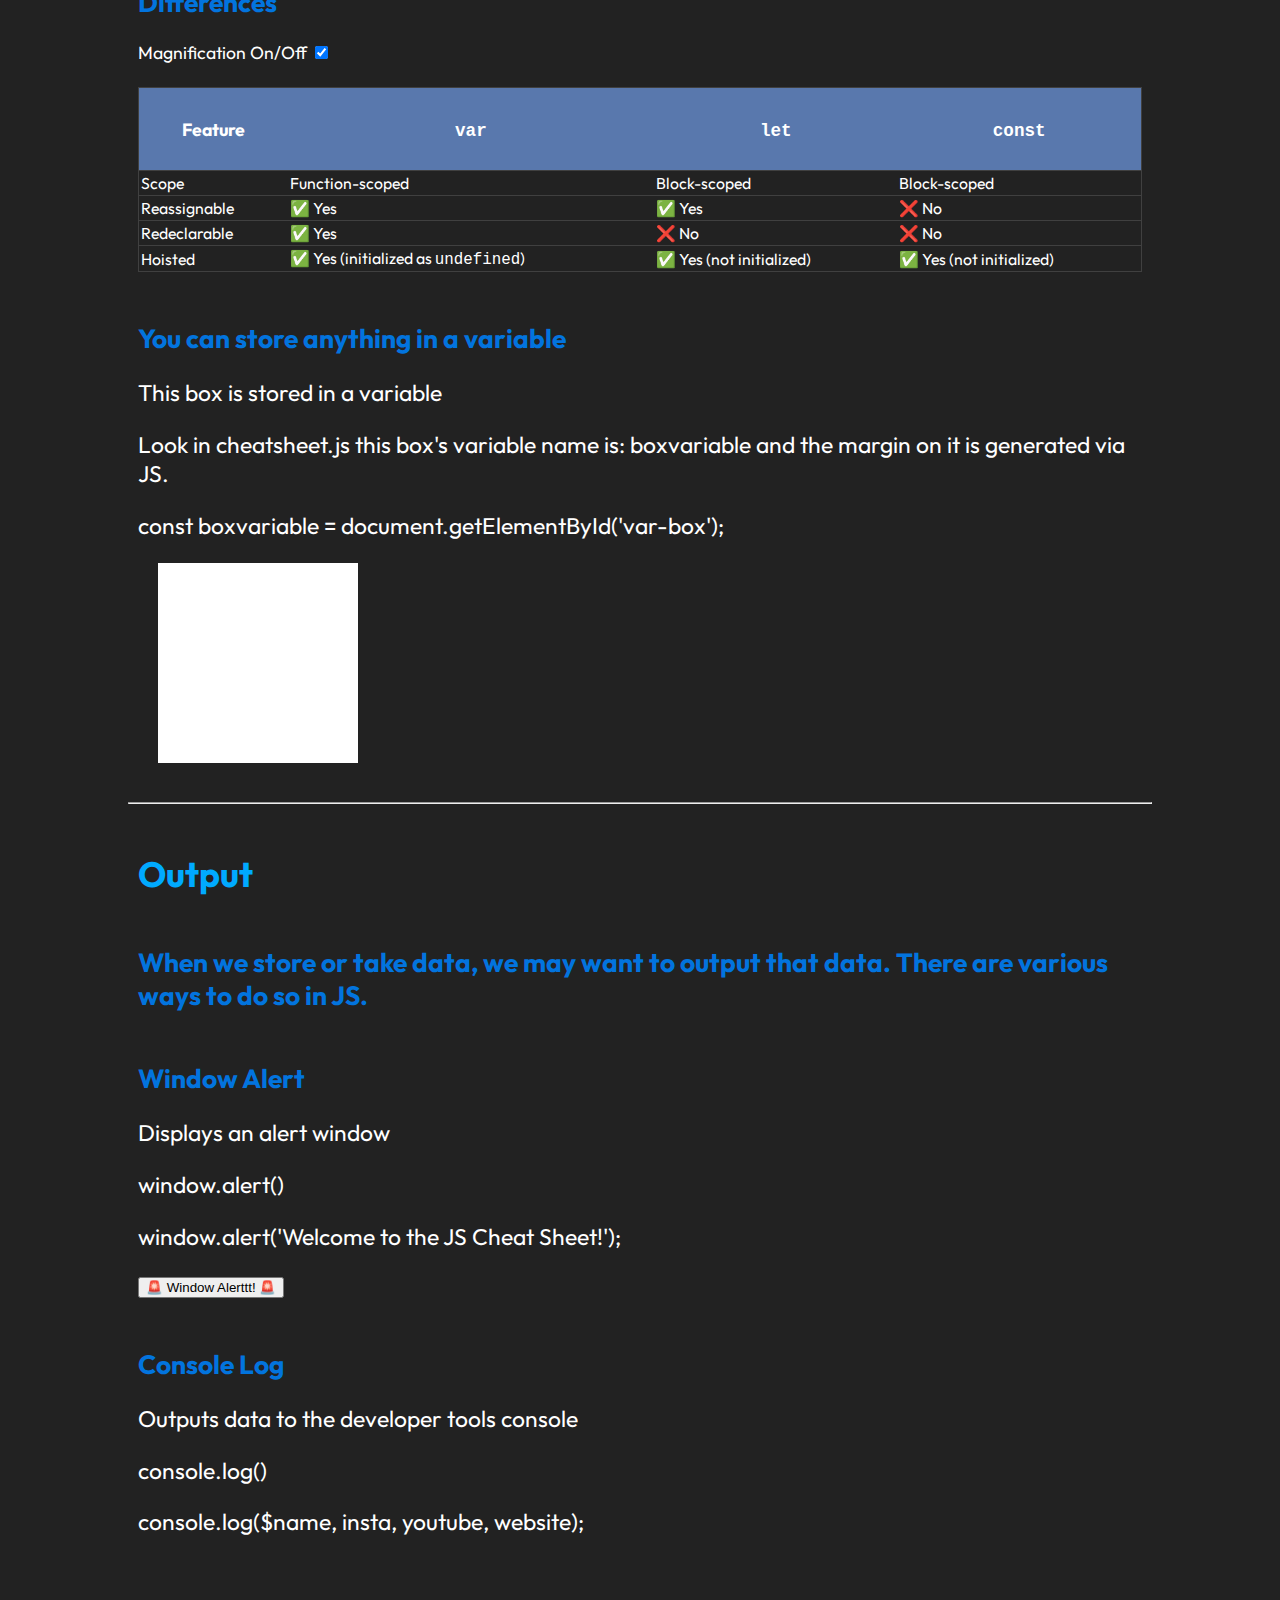
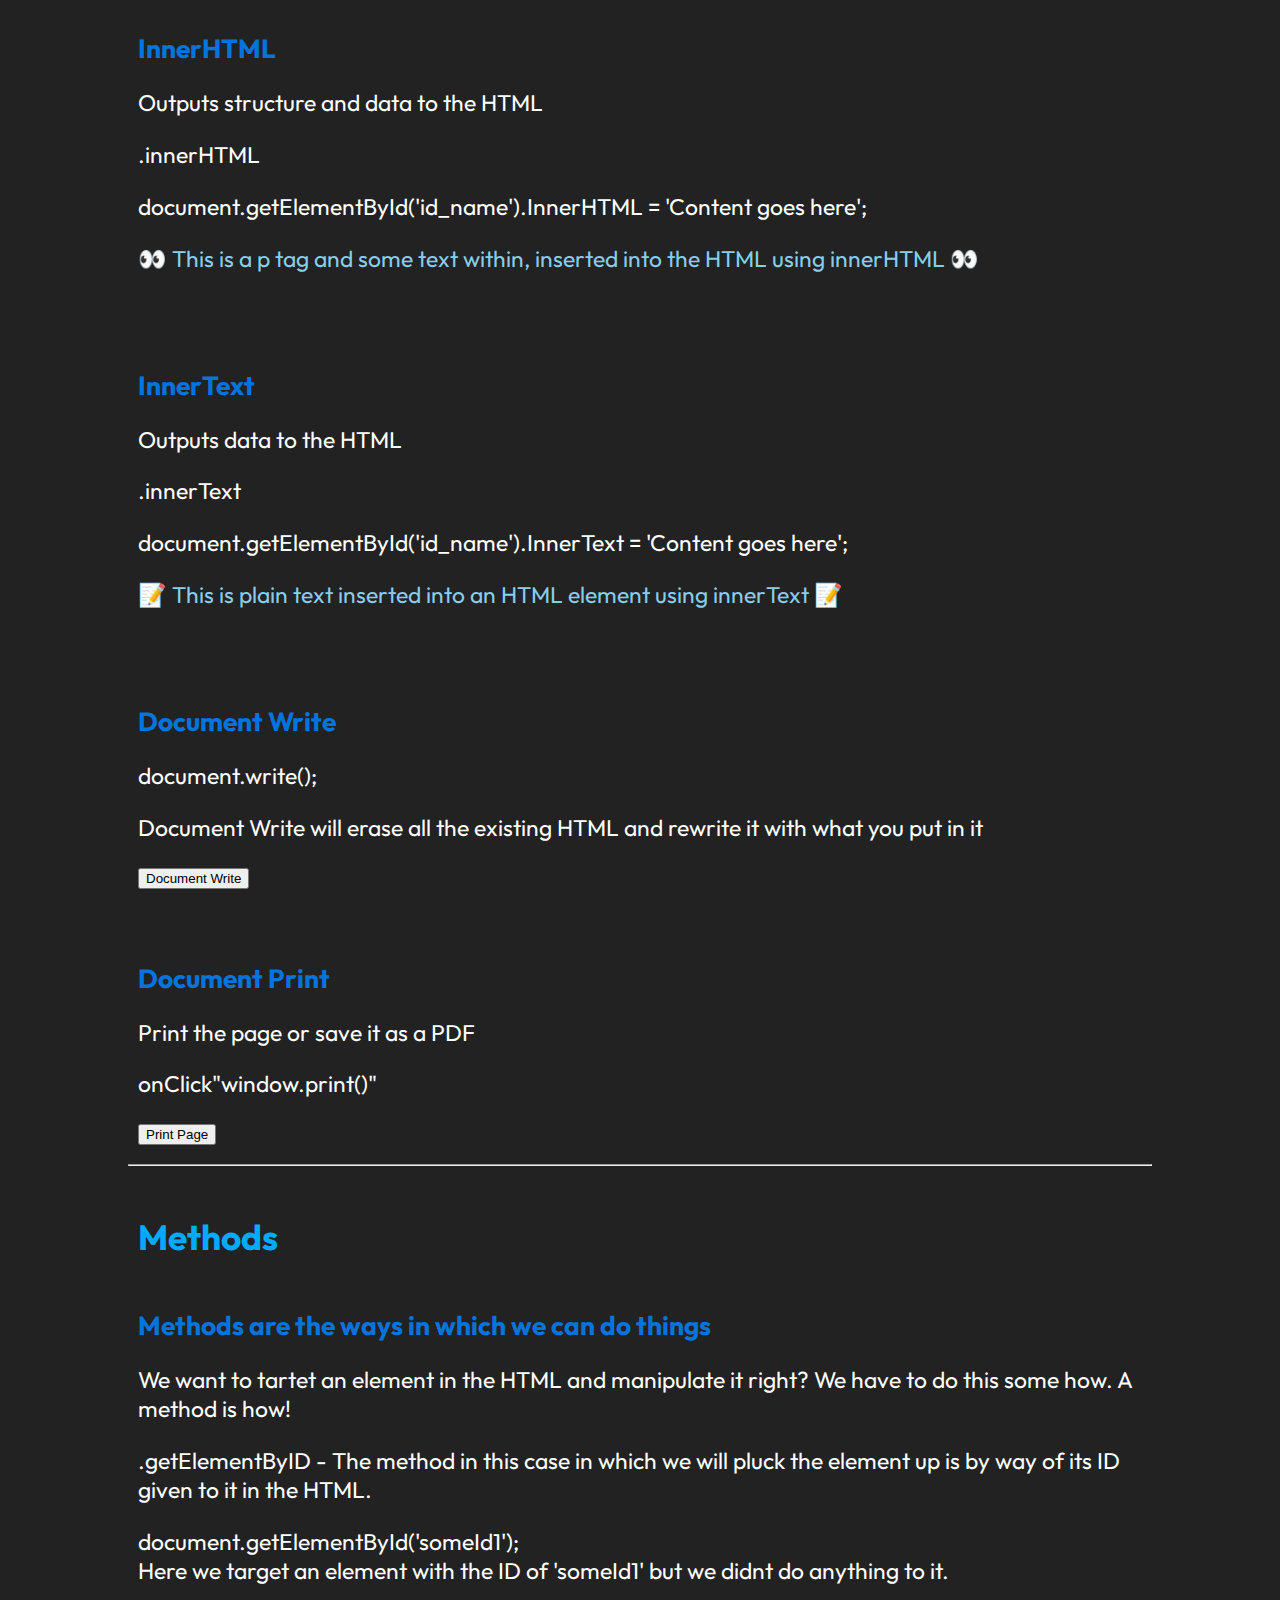
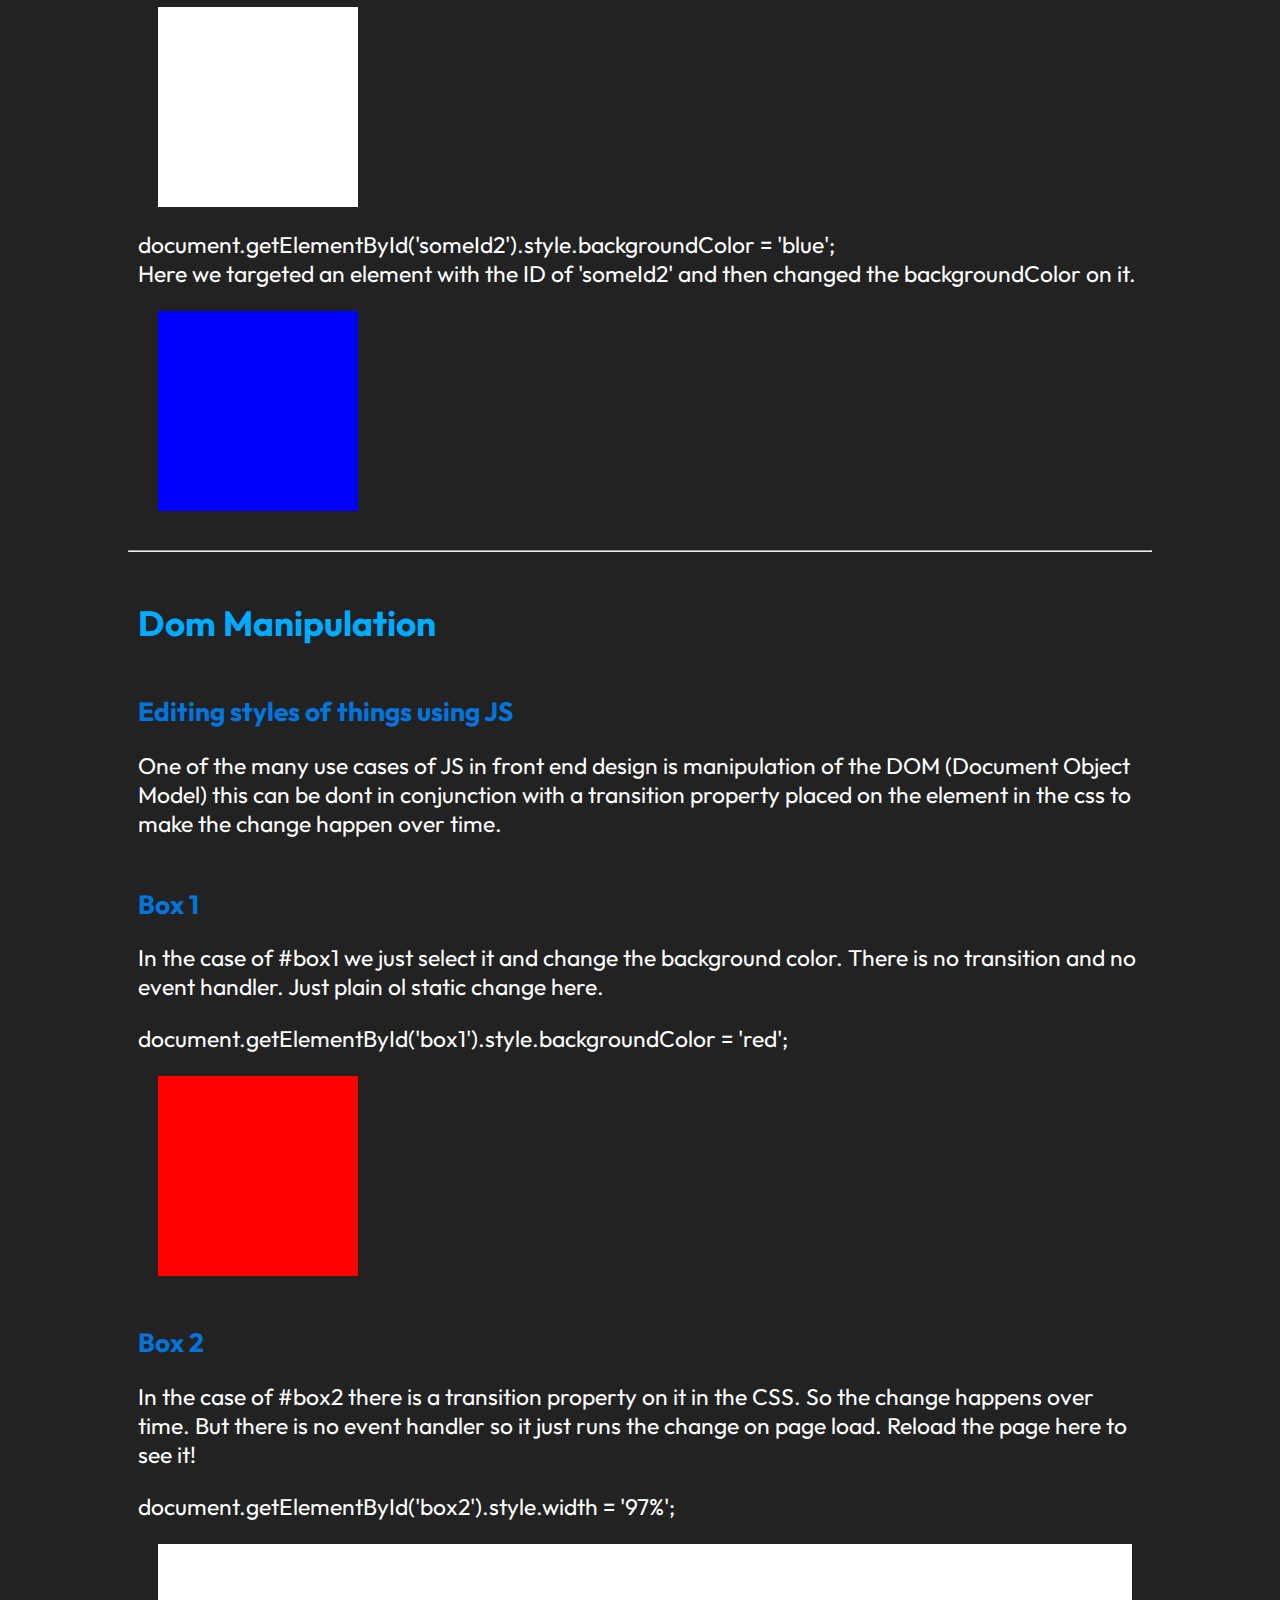
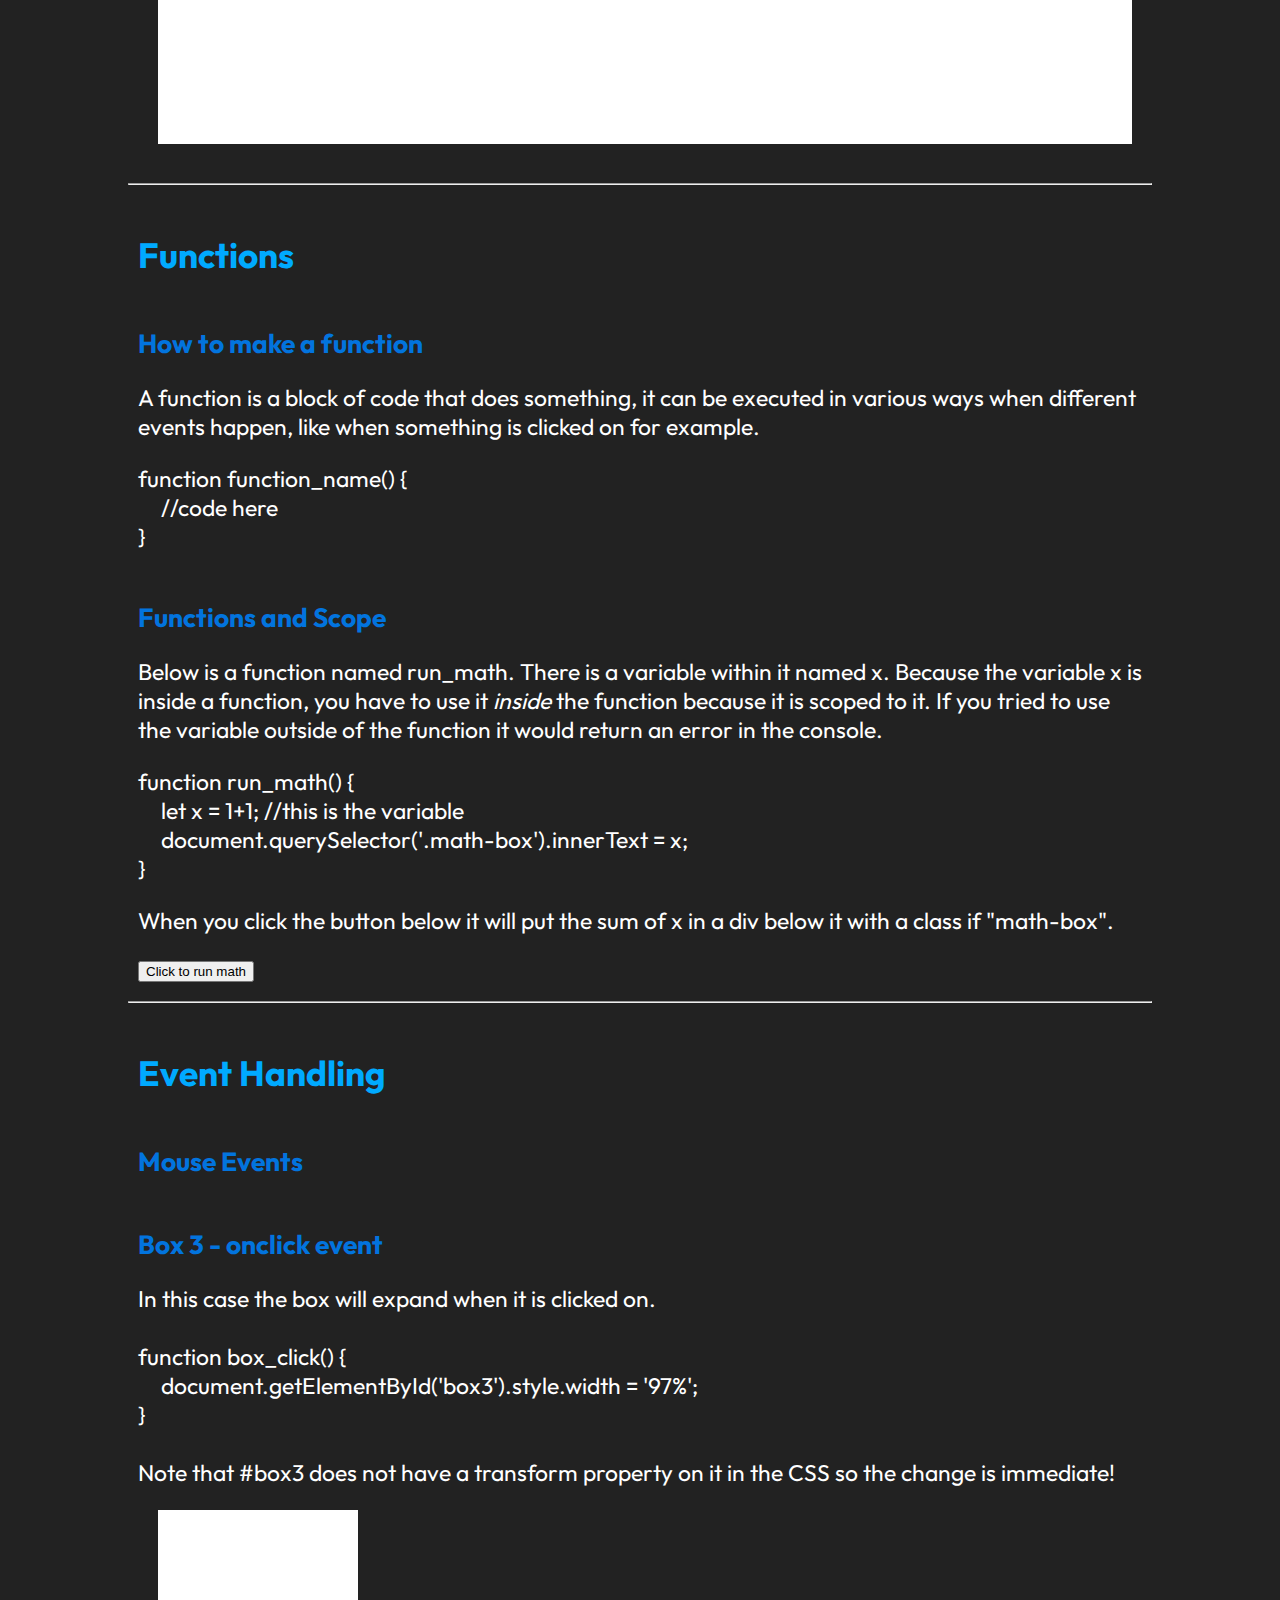
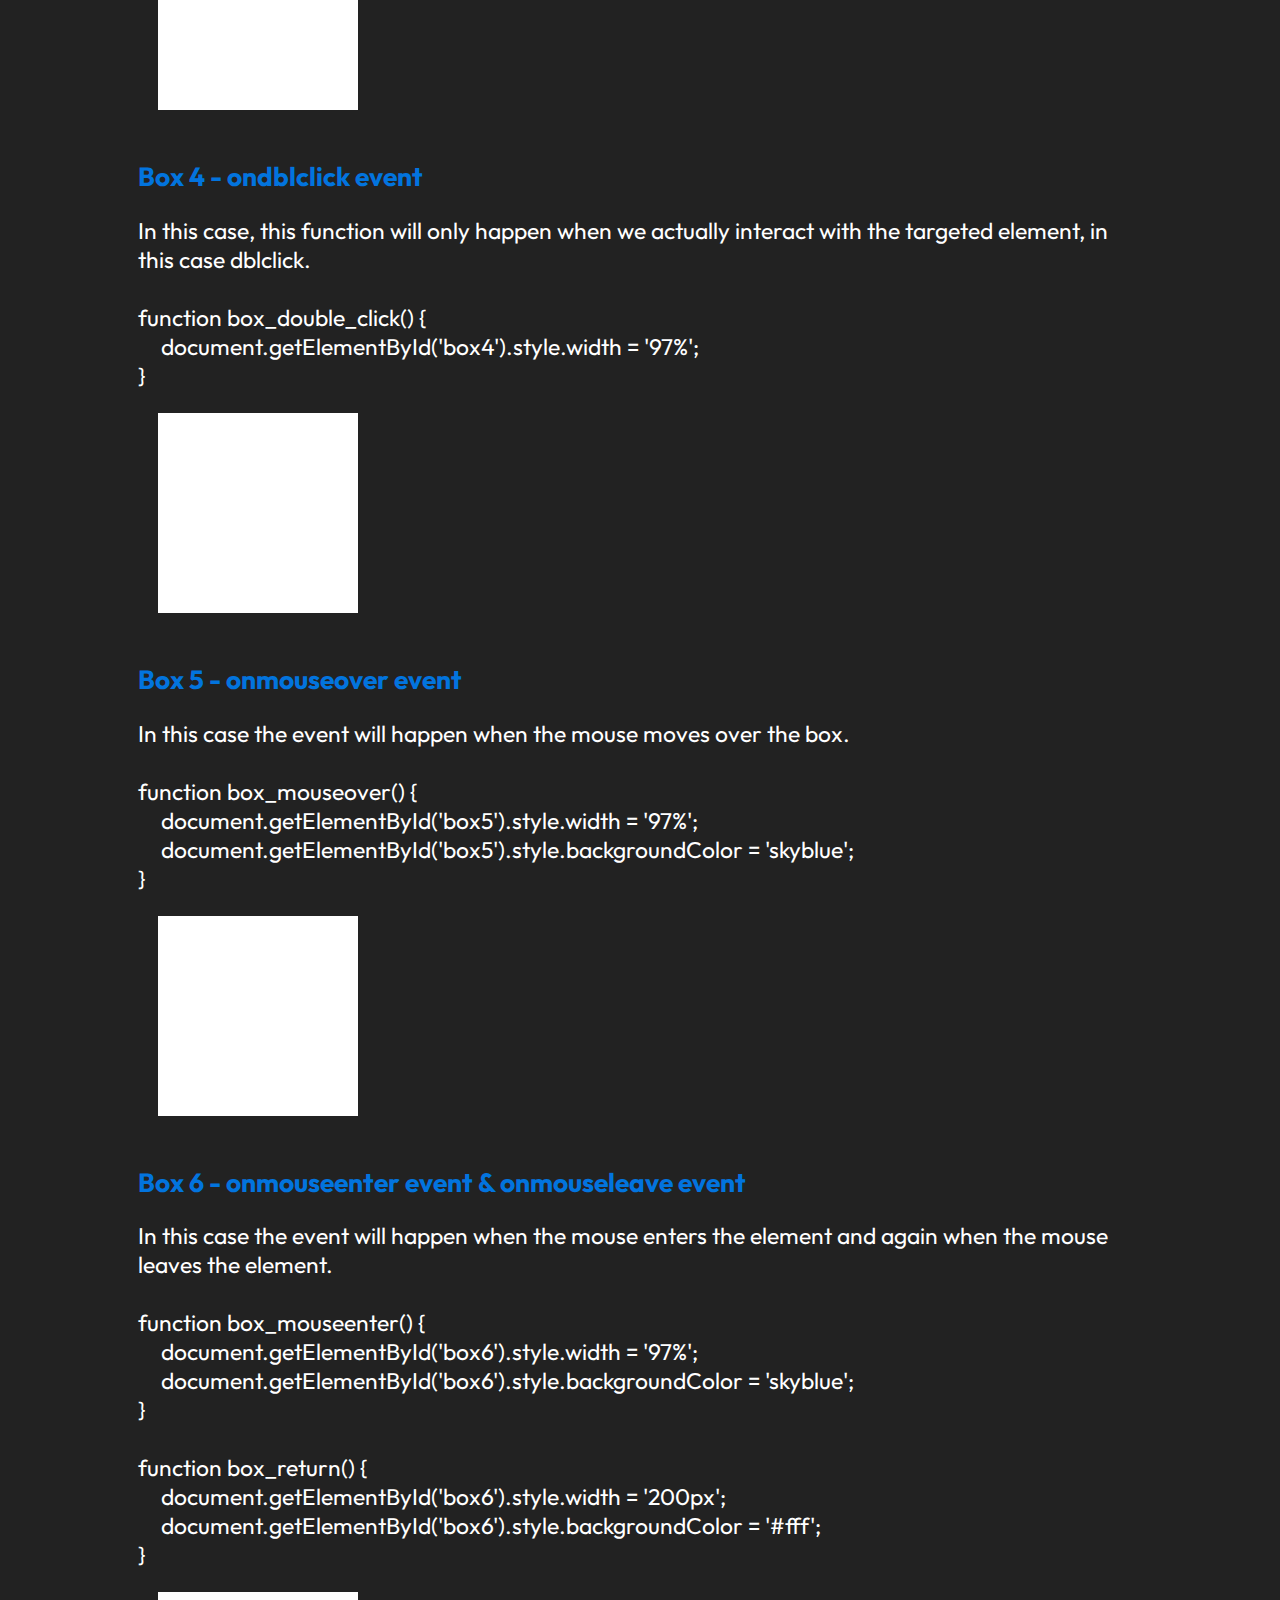
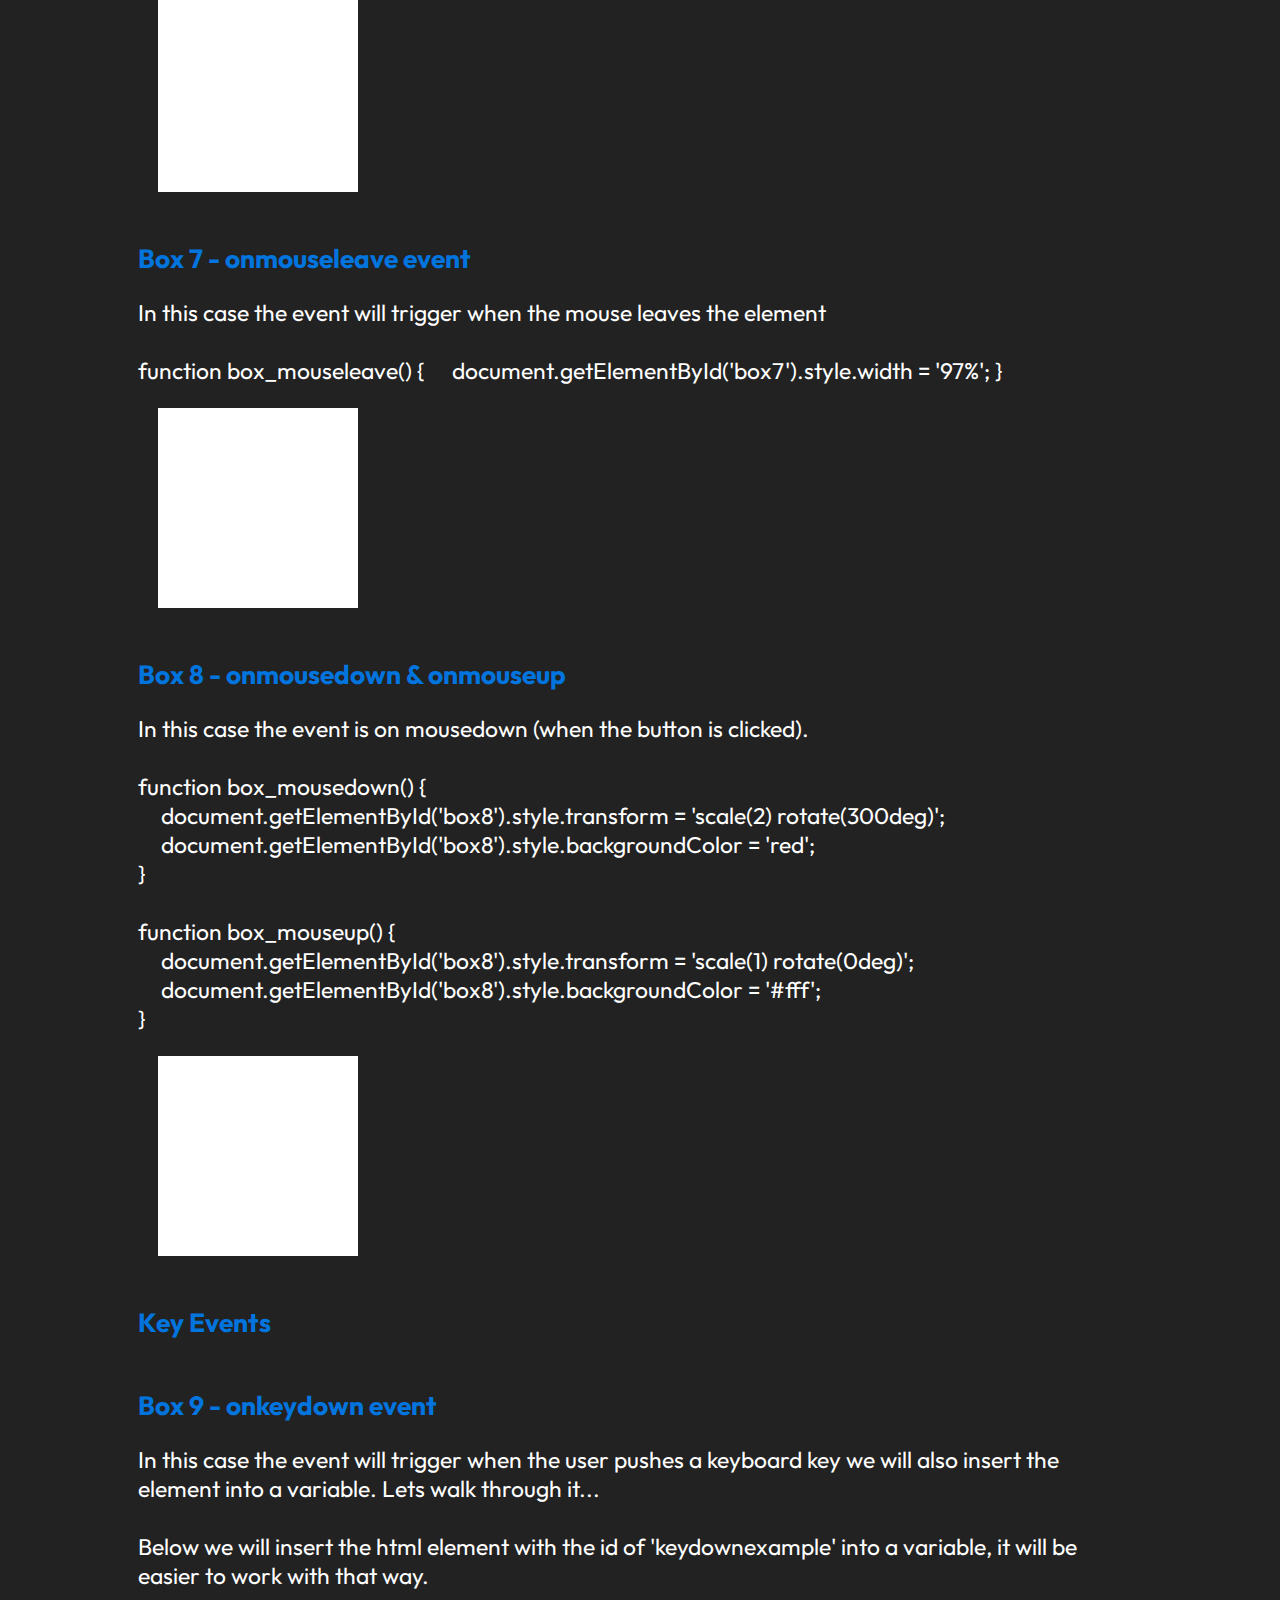
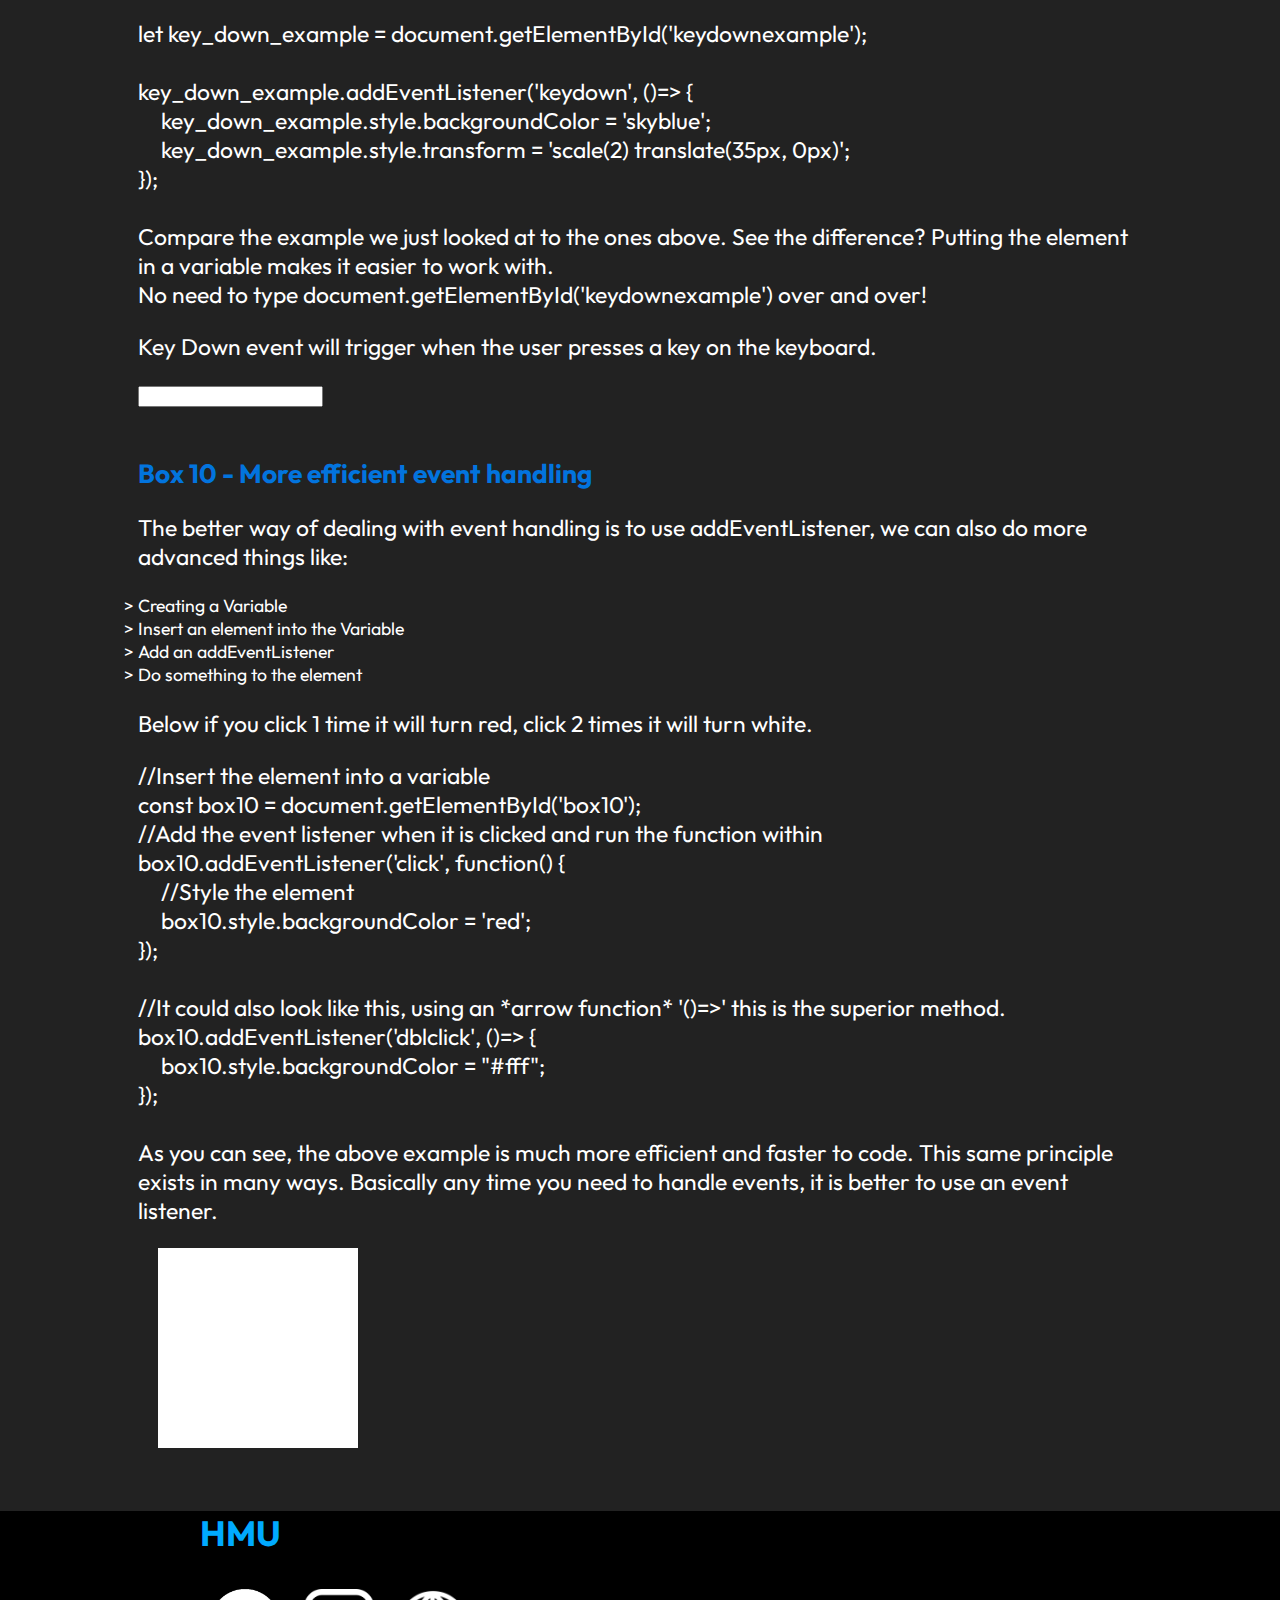
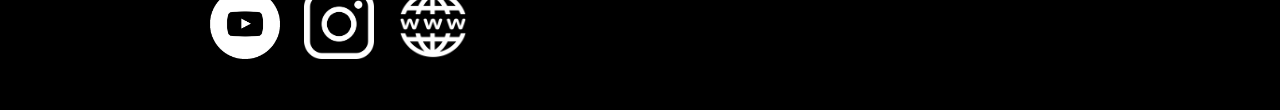
==== commit 46b7f7dd: "Add files via upload" ====
--- a/index.html
+++ b/index.html
@@ -207,7 +207,7 @@
 
                 </div>
 
-                <p>document.getElementById('someId2').style.backgroundColor = 'blue';<br>Here we targeted an element with the ID of 'someId2' and then changed the border on it.</p>
+                <p>document.getElementById('someId2').style.backgroundColor = 'blue';<br>Here we targeted an element with the ID of 'someId2' and then changed the backgroundColor on it.</p>
                 <div class="box" id="someId2">
 
                 </div>
--- a/css/style.css
+++ b/css/style.css
@@ -262,14 +262,29 @@
         transform: translate(50px, 50px);
     }
 
+    nav {
+        width: 100%;
+        overflow-x: scroll;
+    }
+
     nav ol {
         display: grid; 
-        grid-template-columns: 1fr 1fr 1fr 1fr;
+        grid-template-columns: 1fr 1fr 1fr 1fr 1fr;
         margin: 0;
+        padding: 0;
+    }
+
+    nav ol li a {
+        font-size: 0.6em;
     }
 
     main {
         width: 95%;
+    }
+
+    [for="magnify"],
+    #magnify {
+        display: none;
     }
 
     main,
@@ -279,6 +294,21 @@
 
     section {
         width: 100%;
+        overflow-x: scroll;
+    }
+
+    table {
+        width: 100%;
+        overflow-x: scroll;
+        font-size: .7em;
+    }
+
+    .magnifyTr:hover {
+        transform: scale(1);
+    }
+
+    .magnifyTr:hover > td {
+        padding: 2px;
     }
 
     footer {
